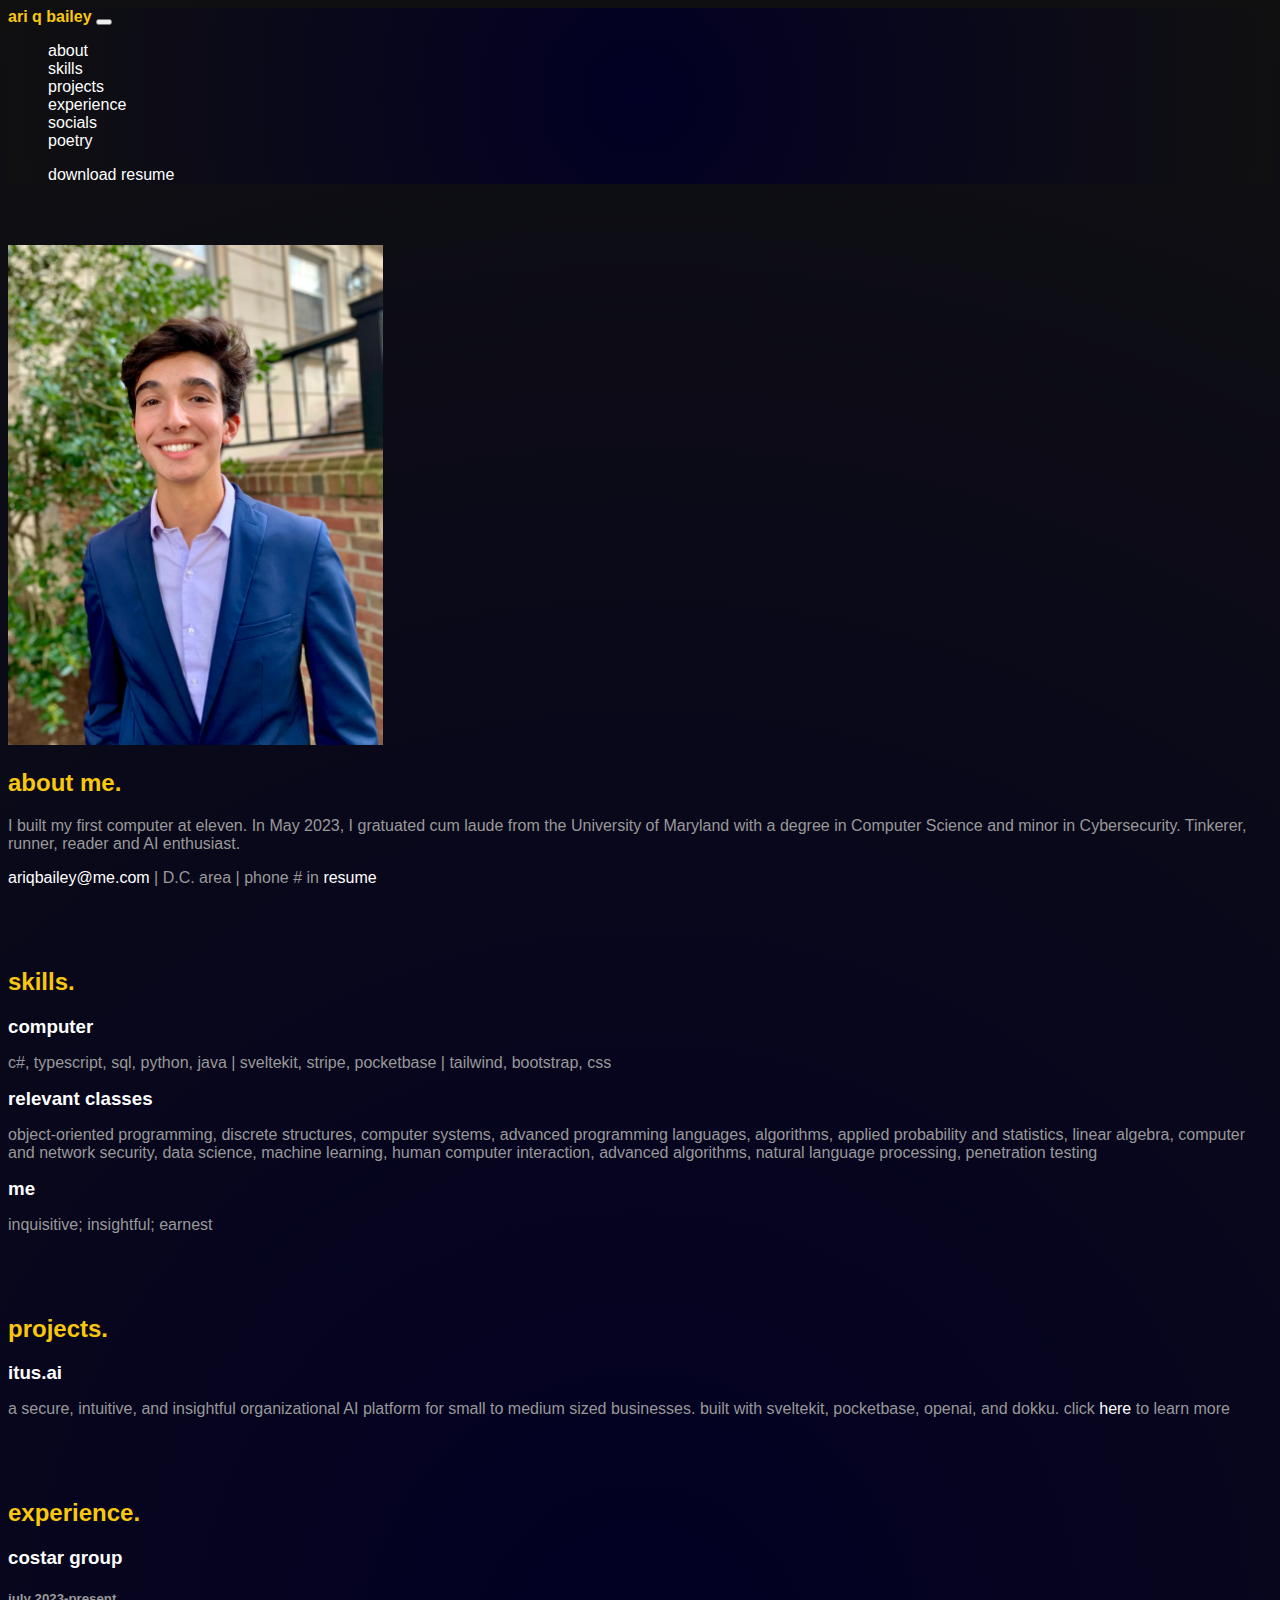
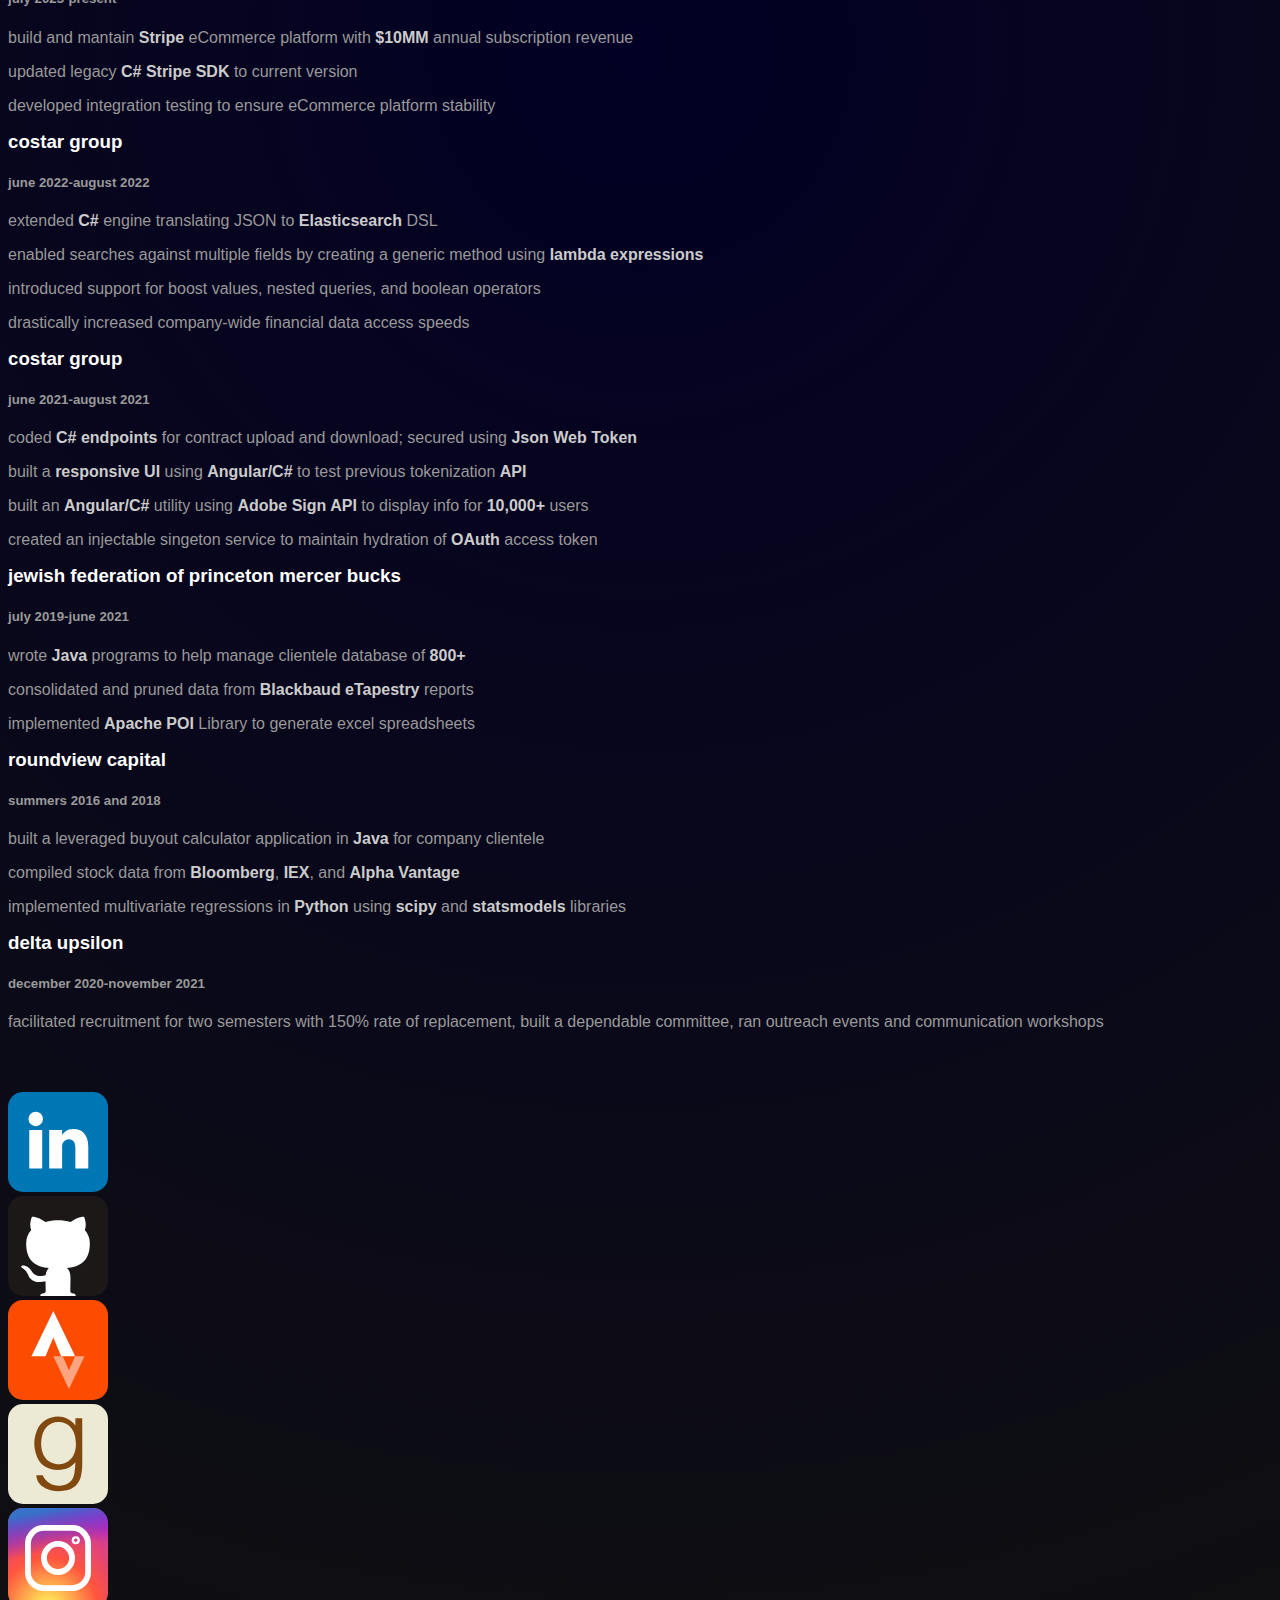
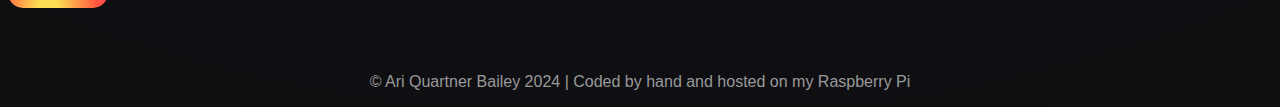
==== index.html @ be195acf "navbar improvements" ====
<!DOCTYPE html>
<html>
    <head>
        <!-- Required meta tags -->
        <meta charset="utf-8">
        <meta name="viewport" content="width=device-width, initial-scale=1">

        <!-- stylesheets -->
        <link href="https://cdn.jsdelivr.net/npm/bootstrap@5.0.2/dist/css/bootstrap.min.css" rel="stylesheet" integrity="sha384-EVSTQN3/azprG1Anm3QDgpJLIm9Nao0Yz1ztcQTwFspd3yD65VohhpuuCOmLASjC" crossorigin="anonymous">
        <!-- <link rel="stylesheet" href="https://fonts.googleapis.com/css?family=Roboto&display=swap"> -->
        <link rel="stylesheet" href="main.css">

        <!-- favicon -->
        <link rel="apple-touch-icon" sizes="180x180" href="assets/favicon/apple-touch-icon.png">
        <link rel="icon" type="image/png" sizes="32x32" href="assets/favicon/favicon-32x32.png">
        <link rel="icon" type="image/png" sizes="16x16" href="assets/favicon/favicon-16x16.png">
        <link rel="manifest" href="assets/favicon/site.webmanifest">
        <link rel="mask-icon" href="assets/favicon/safari-pinned-tab.svg" color="#5bbad5">
        <meta name="msapplication-TileColor" content="#da532c">
        <meta name="theme-color" content="#ffffff">

        <title>Ari Bailey</title>
    </head>
    <body>
        <div class="container-xxl">
            <nav class="navbar navbar-custom sticky-top navbar-expand-xl navbar-dark p-2 px-md-4">
                <a href="#" class="navbar-brand fs-4" style="font-weight: bold;">ari q bailey</a>
                <button
                    class="navbar-toggler"
                    type="button"
                    data-bs-toggle="collapse"
                    data-bs-target="#toggleMobileMenu"
                    aria-controls="toggleMobileMenu"
                    aria-expanded="false"
                    aria-label="Toggle navigation"
                >
                    <span class="navbar-toggler-icon"></span>
                </button>
                <div class="collapse navbar-collapse justify-content-between" id="toggleMobileMenu">
                    <ul></ul>
                    <ul class="navbar-nav text-center">
                        <li class="py-2"><a class="px-4 fs-5" href="#about" onclick="collapseNavbar()">about</a></li>
                        <li class="py-2"><a class="px-4 fs-5" href="#skills" onclick="collapseNavbar()">skills</a></li>
                        <li class="py-2"><a class="px-4 fs-5" href="#projects" onclick="collapseNavbar()">projects</a></li>
                        <li class="py-2"><a class="px-4 fs-5" href="#cv" onclick="collapseNavbar()">experience</a></li>
                        <li class="py-2"><a class="px-4 fs-5" href="#socials" onclick="collapseNavbar()">socials</a></li>
                        <li class="py-2"><a class="px-4 fs-5" href="/poetry/index.html" onclick="collapseNavbar()">poetry</a></li>
                    </ul>
                    <ul class="navbar-nav text-center download-resume py-2 py-xl-1">
                        <li class="py-2 fs-5 justify-content-md-center">
                            <a class="download-resume p-2 border border-3 text-center" href="assets/Ari Bailey Resume Feb 24 2024.pdf" download>
                                download resume
                            </a>
                        </li>
                    </ul>
                </div>
            </nav>
            <div class="container-fluid">
                
                <section id="about" class="row py-3">
                    <div class="col-md-4 text-center">
                        <div class="d-inline-flex p-md-3">
                            <img src="assets/portrait-sep-2019-2.jpg" class="img-fluid img-max border border-3">
                        </div>
                    </div>
                    <div class="col-md-8 pt-2 align-self-center">
                        <h2 class="">about me.</h2>
                        <p class="fs-5">I built my first computer at eleven. In May 2023, I gratuated cum laude from the University of Maryland with a degree in Computer Science and minor in Cybersecurity. Tinkerer, runner, reader and AI enthusiast.</p>
                        <p class="fs-5"><a href="mailto:ariqbailey@me.com" id="">ariqbailey@me.com</a> | D.C. area | phone # in <a href="assets/Ari Bailey Resume Feb 24 2024.pdf" download>resume</a></p>
                    </div>
                </section>
                <section id="skills" class="py-3">
                    <div class="row py-3 pb-0">
                        <div class="col-md-3"></div>
                        <div class="col-md-9">
                            <h2>skills.</h2>
                        </div>
                    </div>
                    <div class="row py-3 pt-1">
                        <div class="col-md-3 align-self-center">
                            <h3 class="text-start text-md-end">computer</h3>
                        </div>
                        <div class="col-md-9 align-self-center">
                            <p class="fs-5 m-0">
                                c#, typescript, sql, python, java | sveltekit, stripe, pocketbase | tailwind, bootstrap, css
                            </p>
                
                        </div>
                    </div>
                    <div class="row py-3"> 
                        <div class="col-md-3 align-self-center">
                            <h3 class="text-start text-md-end">relevant classes</h3>
                        </div>
                        <div class="col-md-9 align-self-center">
                            <p class="fs-5 m-0">object-oriented programming, discrete structures, computer systems, advanced programming languages, algorithms, applied probability and statistics, linear algebra, computer and network security, data science, machine learning, human computer interaction, advanced algorithms, natural language processing, penetration testing</p>
                        </div>
                    </div>
                    <div class="row py-3">
                        <div class="col-md-3 align-self-center">
                            <h3 class="text-start text-md-end">me</h3>
                        </div>
                        <div class="col-md-9 align-self-center">
                            <p class="fs-5 m-0">inquisitive; insightful; earnest</p>
                        </div>
                    </div>
                </section>
                <section id="projects" class="py-3">
                    <div class="row py-3 pb-0">
                        <div class="col-md-3"></div>
                        <div class="col-md-9">
                            <h2>projects.</h2>
                        </div>
                    </div>
                    <div class="row py-3 pt-1">
                        <div class="col-md-3 align-self-center">
                            <h3 class="text-start text-md-end"><a href="https://itus.ai" target="_blank">itus.ai</a></h3>
                        </div>
                        <div class="col-md-9 align-self-center">
                            <p class="fs-5 m-0">
                                a secure, intuitive, and insightful organizational AI platform for small to medium sized businesses. built with sveltekit, pocketbase, openai, and dokku. click <a href="https://itus.ai" target="_blank">here</a> to learn more
                            </p>
                        </div>
                    </div>
                </section>
                <section id="cv" class="py-3">
                    <div class="row py-3 pb-0">
                        <div class="col-md-3"></div>
                        <div class="col-md-9">
                            <h2>experience.</h2>
                        </div>
                    </div>
                    <div class="row py-3 pt-1">
                        <div class="col-md-3 align-self-center">
                            <h3 class="text-start text-md-end">costar group</h3>
                            <h5 class="text-start text-md-end">july 2023-present</h5>
                        </div>
                        <div class="col-md-9 align-self-center">
                            <p class="fs-5 m-0 py-1">build and mantain <b>Stripe</b> eCommerce platform with <b>$10MM</b> annual subscription revenue</p>
                            <p class="fs-5 m-0 py-1">updated legacy <b>C# Stripe SDK</b> to current version</p>
                            <p class="fs-5 m-0 py-1">developed integration testing to ensure eCommerce platform stability</p>
                        </div>
                    </div>
                    <div class="row py-3 pt-1">
                        <div class="col-md-3 align-self-center">
                            <h3 class="text-start text-md-end">costar group</h3>
                            <h5 class="text-start text-md-end">june 2022-august 2022</h5>
                        </div>
                        <div class="col-md-9 align-self-center">
                            <p class="fs-5 m-0 py-1">extended <b>C#</b> engine translating JSON to <b>Elasticsearch</b> DSL</p>
                            <p class="fs-5 m-0 py-1">enabled searches against multiple fields by creating a generic method using <b>lambda expressions</b></p>
                            <p class="fs-5 m-0 py-1">introduced support for boost values, nested queries, and boolean operators</p>
                            <p class="fs-5 m-0 py-1">drastically increased company-wide financial data access speeds</p>
                        </div>
                    </div>
                    <div class="row py-3 pt-1">
                        <div class="col-md-3 align-self-center">
                            <h3 class="text-start text-md-end">costar group</h3>
                            <h5 class="text-start text-md-end">june 2021-august 2021</h5>
                        </div>
                        <div class="col-md-9 align-self-center">
                            <p class="fs-5 m-0 py-1">coded <b>C# endpoints</b> for contract upload and download; secured using <b>Json Web Token</b></p>
                            <p class="fs-5 m-0 py-1">built a <b>responsive UI</b> using <b>Angular/C#</b> to test previous tokenization <b>API</b></p>
                            <p class="fs-5 m-0 py-1">built an <b>Angular/C#</b> utility using <b>Adobe Sign API</b> to display info for <b>10,000+</b> users</p>
                            <p class="fs-5 m-0 py-1">created an injectable singeton service to maintain hydration of <b>OAuth</b> access token</p>
                        </div>
                    </div>
                    <div class="row py-3">
                        <div class="col-md-3 align-self-center">
                            <h3 class="text-start text-md-end">jewish federation of princeton mercer bucks</h3>
                            <h5 class="text-start text-md-end">july 2019-june 2021</h5>
                        </div>
                        <div class="col-md-9 align-self-center">
                            <p class="fs-5 m-0 py-1">wrote <b>Java</b> programs to help manage clientele database of <b>800+</b></p>
                            <p class="fs-5 m-0 py-1">consolidated and pruned data from <b>Blackbaud eTapestry</b> reports</p>
                            <p class="fs-5 m-0 py-1">implemented <b>Apache POI</b> Library to generate excel spreadsheets</p>
                        </div>
                    </div>
                    <div class="row py-3">
                        <div class="col-md-3 align-self-center">
                            <h3 class="text-start text-md-end">roundview capital</h3>
                            <h5 class="text-start text-md-end">summers 2016 and 2018</h5>
                        </div>
                        <div class="col-md-9 align-self-center">
                            <p class="fs-5 m-0 py-1">built a leveraged buyout calculator application in <b>Java</b> for company clientele</p>
                            <p class="fs-5 m-0 py-1">compiled stock data from <b>Bloomberg</b>, <b>IEX</b>, and <b>Alpha Vantage</b></p>
                            <p class="fs-5 m-0 py-1">implemented multivariate regressions in <b>Python</b> using <b>scipy</b> and <b>statsmodels</b> libraries</p>
                        </div>
                    </div>
                    <div class="row py-3">
                        <div class="col-md-3 align-self-center">
                            <h3 class="text-start text-md-end">delta upsilon</h3>
                            <h5 class="text-start text-md-end">december 2020-november 2021</h5>
                        </div>
                        <div class="col-md-9 align-self-center">
                            <p class="fs-5 m-0 py-1">facilitated recruitment for two semesters with 150% rate of replacement, built a dependable
                                committee, ran outreach events and communication workshops</p>
                        </div>
                    </div>
                </section>
                <section id="socials" class="container-md">
                    <div class="row text-center">
                        <div class="col">
                            <a href="https://linkedin.com/in/ariqbailey" target="_blank" id="">
                                <img src="assets/icons/svg/linkedin.svg" alt="">
                            </a>
                        </div>
                        <div class="col">
                            <a href="https://github.com/ariqbailey" target="_blank" id="">
                                <img src="assets/icons/svg/github.svg" alt="">
                            </a>
                        </div>
                        <div class="col">
                            <a href="https://www.strava.com/athletes/42595636" target="_blank" id="">
                                <img src="assets/icons/svg/strava.svg" alt="">
                            </a>
                        </div>
                        <div class="col">
                            <a href="https://www.goodreads.com/user/show/131060650-ari-bailey" target="_blank" id="">
                                <img src="assets/icons/svg/goodreads.svg" alt="">
                            </a>
                        </div>
                        <div class="col">
                            <a href="https://www.instagram.com/ariqbailey_/" target="_blank" id="">
                                <img src="assets/icons/svg/instagram.svg" alt="">
                            </a>
                        </div>
                    </div>
                </section>
                
                <section>
                </section>
    
                <footer class="py-4">
                    <div class="row text-center">
                        <p class="fs-5 text-white">&#169; Ari Quartner Bailey 2024 | Coded by hand and hosted on my Raspberry Pi</p>
                    </div>
                </footer>
            </div>
    
            <!-- bootstrap js -->
            <script src="https://cdn.jsdelivr.net/npm/bootstrap@5.0.2/dist/js/bootstrap.bundle.min.js" integrity="sha384-MrcW6ZMFYlzcLA8Nl+NtUVF0sA7MsXsP1UyJoMp4YLEuNSfAP+JcXn/tWtIaxVXM" crossorigin="anonymous"></script>
            <script>
                const collapseNavbar = () => {
                    document.getElementById("toggleMobileMenu").className = 'navbar-collapse justify-content-between collapse hide';
                }
            </script>
        </div>
    </body>
</html>
---- main.css ----
/* Colors + Fonts */

:root {
    --main-text-color: #999999;
    --main-text-bold: #CCCCCC;
    --main-text-accent: #F9C80E;
}


/* Document rules */
body {
    font-family: 'roboto', sans-serif !important;
    /* font-size: 120%;   */
}

.h1, .h2, .h3, .h4, .h5, .h6 {
    font-family: 'roboto' !important;
}
body {
    /* margin: 0; */
    background: rgb(2,0,36);
    background: radial-gradient(circle, rgba(2,0,36,1) 0%, rgba(16,16,17,1) 100%);

    color: var(--main-text-color);
    /* font-size: 120%; */
    /* font-family: 'roboto', sans-serif; */
}

html {
    scroll-behavior: smooth;
}

h1, h2 {
    color: var(--main-text-accent) !important;
    /* font-size: 120%; */
}

h3, h4 {
    color: white;
    margin: 0;
    padding: 0;
}

p, li {
    /* font-size: 120%; */
    /* font-family: 'roboto', sans-serif !important; */
    /* font-family: sans-serif !important; */
}

b {
    color: var(--main-text-bold); 
}

a {
    text-decoration: none;
    color: white;
}

a:hover {
    color: var(--main-text-accent) !important;
}

ul {
    list-style-type: none;
}

/* offset anchor scroll location */
section:before {
    height: 45px;
    content: "";
    display:block;
}

/* Nav */

nav {
    background: rgb(2,0,36);
    background: radial-gradient(circle, rgba(2,0,36,1) 0%, rgba(16,16,17,1) 100%);
}

.navbar-custom .navbar-brand {
    color: var(--main-text-accent);
}

.navbar-custom .navbar-nav a {
    color: white !important;
}

.navbar-custom .navbar-nav a:hover {
    color: var(--main-text-accent) !important;
}

.download-resume {
    flex-shrink: 0;
}


/* Everything else */

/* .grid-container {
    display: grid;
    grid-template-columns: 1fr;
    justify-content: center;
    align-content: start;
    grid-gap: 20px;
}

.grid-item {
    padding: 2% 2%;

} */

/* About */

.img-max {
    max-height: 500px;
    max-width: 100%;
}

/* .item-1 {
    display: grid;
    justify-items: center;
    align-items: center;
    justify-content: space-evenly;
    grid-gap: 20px;
}

.photo {
    background-size: contain;
    grid-column: 1 / 4;
}

.bio {
    grid-column: 4 / 12;
}

.internal-item img{
    max-height: 400px;
    max-width: 100%;
    border: 3px solid white;
}

.bio h5 {
    margin: 0;
    padding: 0;
} */

/* Skills + CV */

/* .bio, .body-text {
    width: 90%;
}

.internal-text {
    display: grid;
    align-items: center;
    grid-template-columns: 3fr 9fr;
    grid-gap: 0 20px;
}

.title-text {
    display: flexbox;
    text-align: right;
}

.body-text {
    display: flexbox;
    text-align: left;
}

.title-text h5 {
    margin: 0;
    padding: 0;
}

b {
    color: var(--main-text-bold); 
}

.body-text ul {
    display: inline-block;
}

.body-text li {
    color: var(--main-text-color);
} */

/* remove bullet point whitespaces */
/* .body-text ul, li {
    padding: 0;
} */

/* Socials */

/* .icons {
    display: grid;
    grid-template-columns: repeat(5, 1fr);
    grid-auto-rows: minmax(100px, auto);
    grid-gap: 20px;
    margin: 0 15%;
} */

/* .icon {
    justify-content: center;
    align-items: right;
} */

#socials img {
    max-width: 100px;
    /* display: block; */
    /* margin: auto; */
}

/* Footer */

footer {
    text-align: center;
}
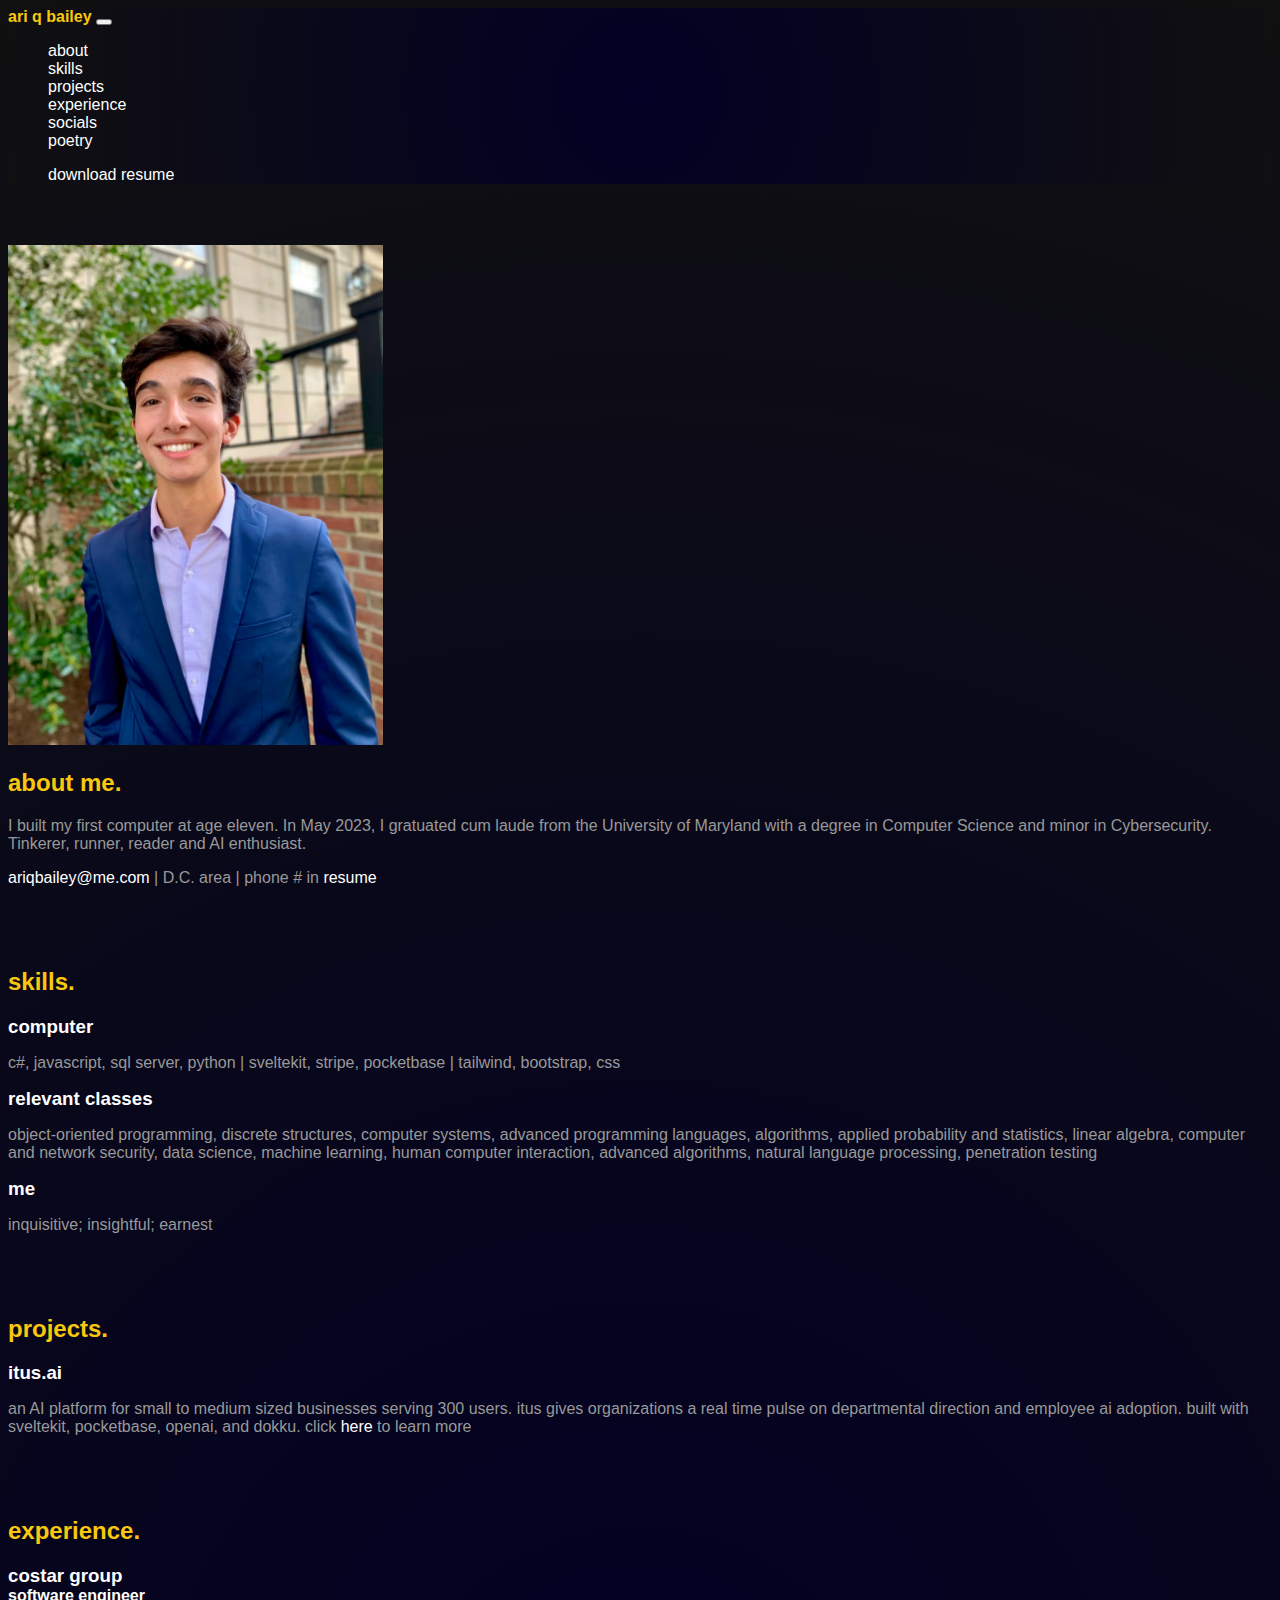
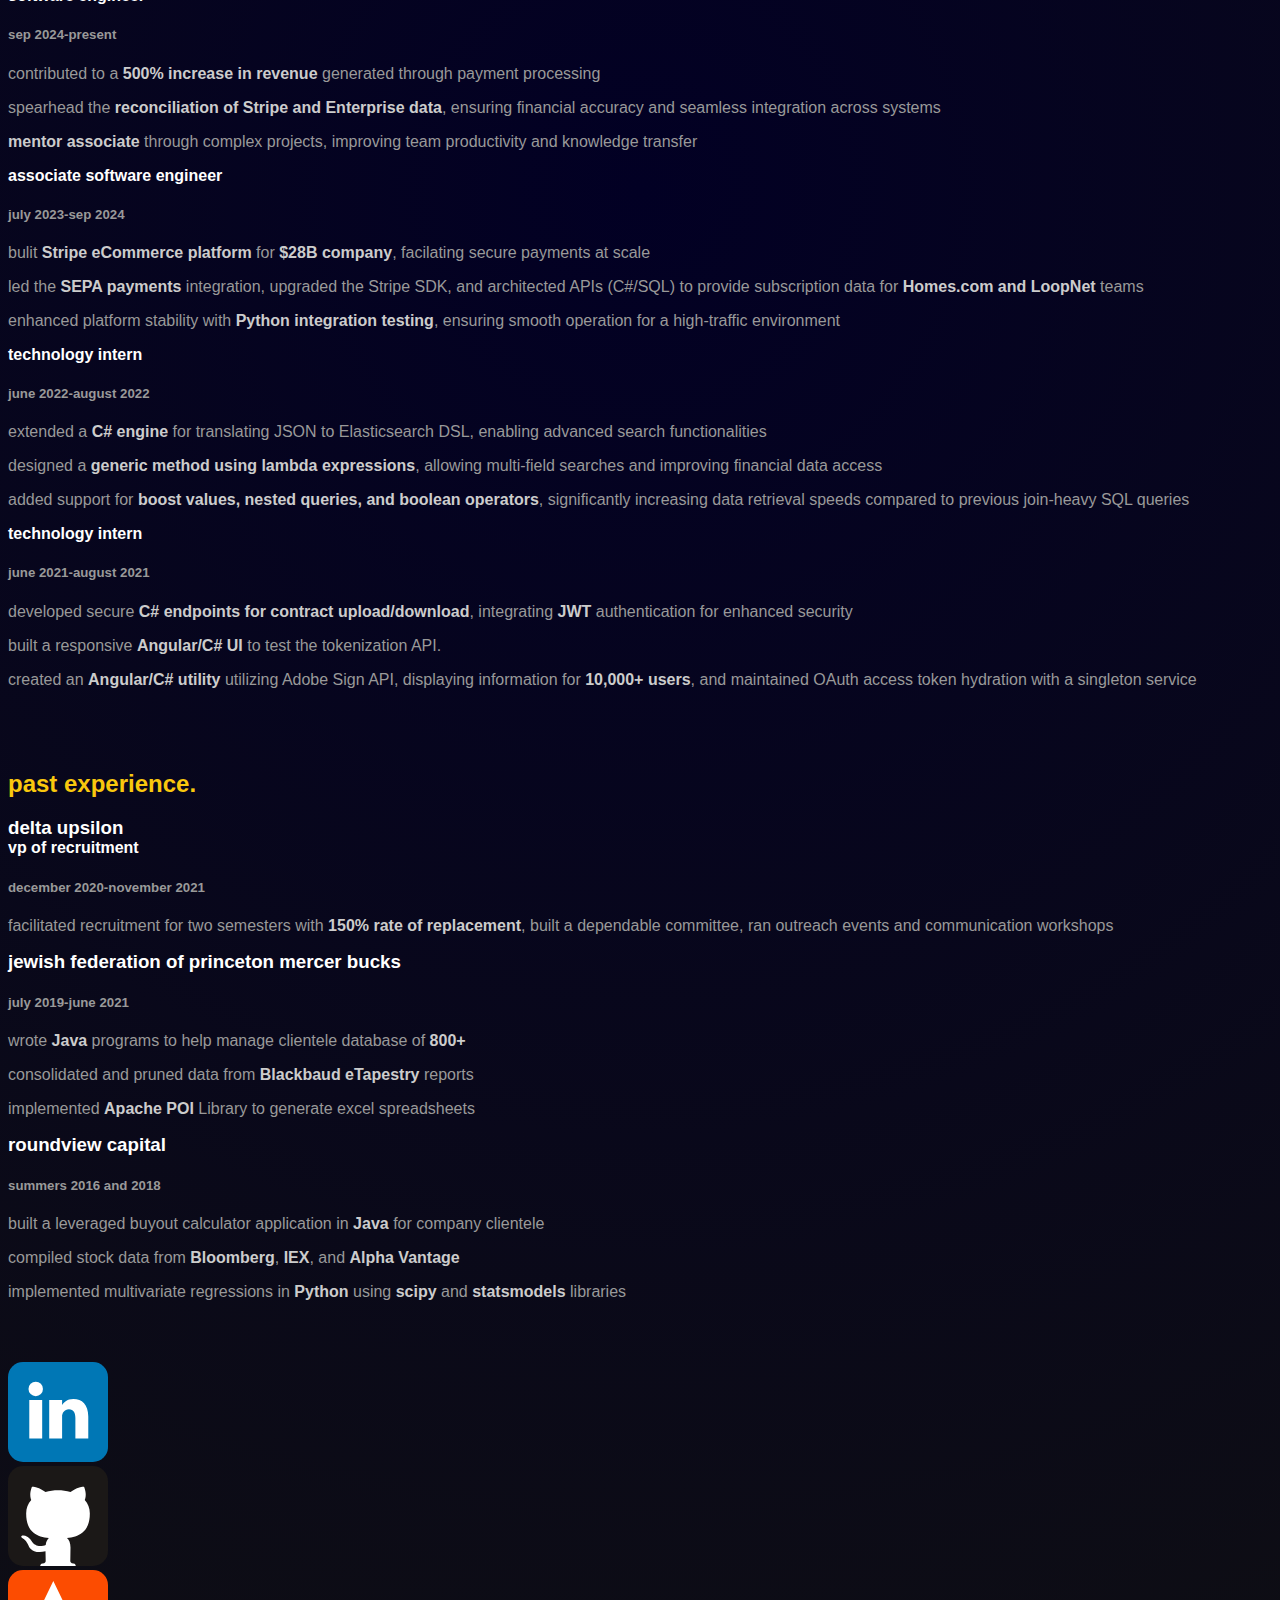
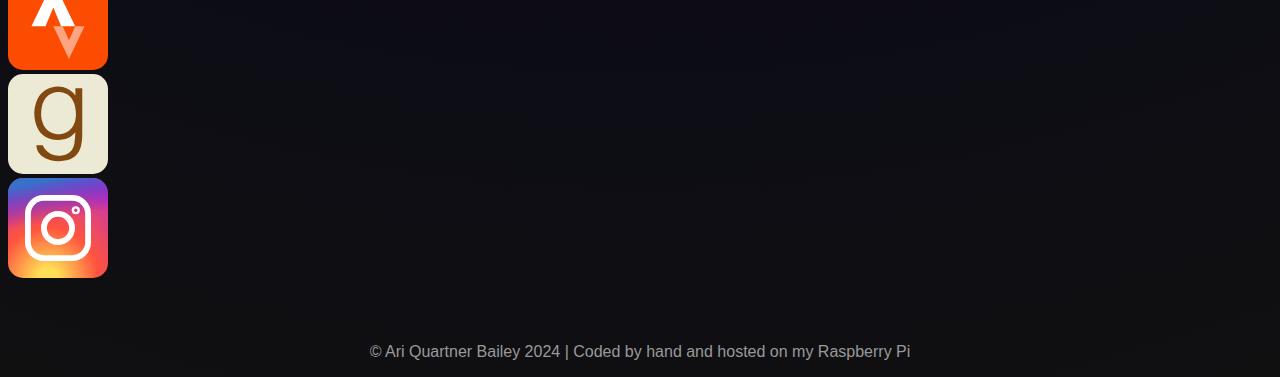
==== commit 2c95b129: "update oct 2024" ====
--- a/index.html
+++ b/index.html
@@ -65,8 +65,8 @@
                     </div>
                     <div class="col-md-8 pt-2 align-self-center">
                         <h2 class="">about me.</h2>
-                        <p class="fs-5">I built my first computer at eleven. In May 2023, I gratuated cum laude from the University of Maryland with a degree in Computer Science and minor in Cybersecurity. Tinkerer, runner, reader and AI enthusiast.</p>
-                        <p class="fs-5"><a href="mailto:ariqbailey@me.com" id="">ariqbailey@me.com</a> | D.C. area | phone # in <a href="assets/Ari Bailey Resume Feb 24 2024.pdf" download>resume</a></p>
+                        <p class="fs-5">I built my first computer at age eleven. In May 2023, I gratuated cum laude from the University of Maryland with a degree in Computer Science and minor in Cybersecurity. Tinkerer, runner, reader and AI enthusiast.</p>
+                        <p class="fs-5"><a href="mailto:ariqbailey@me.com" id="">ariqbailey@me.com</a> | D.C. area | phone # in <a class="fs-4" href="assets/Ari Bailey Resume Feb 24 2024.pdf" target="_blank">resume</a></p>
                     </div>
                 </section>
                 <section id="skills" class="py-3">
@@ -82,9 +82,8 @@
                         </div>
                         <div class="col-md-9 align-self-center">
                             <p class="fs-5 m-0">
-                                c#, typescript, sql, python, java | sveltekit, stripe, pocketbase | tailwind, bootstrap, css
+                                c#, javascript, sql server, python | sveltekit, stripe, pocketbase | tailwind, bootstrap, css
                             </p>
-                
                         </div>
                     </div>
                     <div class="row py-3"> 
@@ -117,7 +116,7 @@
                         </div>
                         <div class="col-md-9 align-self-center">
                             <p class="fs-5 m-0">
-                                a secure, intuitive, and insightful organizational AI platform for small to medium sized businesses. built with sveltekit, pocketbase, openai, and dokku. click <a href="https://itus.ai" target="_blank">here</a> to learn more
+                                an AI platform for small to medium sized businesses serving 300 users. itus gives organizations a real time pulse on departmental direction and employee ai adoption. built with sveltekit, pocketbase, openai, and dokku. click <a href="https://itus.ai" target="_blank">here</a> to learn more
                             </p>
                         </div>
                     </div>
@@ -129,39 +128,83 @@
                             <h2>experience.</h2>
                         </div>
                     </div>
-                    <div class="row py-3 pt-1">
-                        <div class="col-md-3 align-self-center">
-                            <h3 class="text-start text-md-end">costar group</h3>
-                            <h5 class="text-start text-md-end">july 2023-present</h5>
-                        </div>
-                        <div class="col-md-9 align-self-center">
-                            <p class="fs-5 m-0 py-1">build and mantain <b>Stripe</b> eCommerce platform with <b>$10MM</b> annual subscription revenue</p>
-                            <p class="fs-5 m-0 py-1">updated legacy <b>C# Stripe SDK</b> to current version</p>
-                            <p class="fs-5 m-0 py-1">developed integration testing to ensure eCommerce platform stability</p>
-                        </div>
-                    </div>
-                    <div class="row py-3 pt-1">
-                        <div class="col-md-3 align-self-center">
-                            <h3 class="text-start text-md-end">costar group</h3>
+                    <div class="row py-3">
+                        <div class="col-md-3"></div>
+                        <div class="col-md-9">
+                            <h3>costar group</h3>
+                        </div>
+                    </div>
+                    <div class="row py-3 pt-1">
+                        <div class="col-md-3 align-self-center">
+                            <!-- <h3 class="text-start text-md-end">costar group</h3> -->
+                            <h4 class="text-start text-md-end">software engineer</h4>
+                            <h5 class="text-start text-md-end">sep 2024-present</h5>
+                        </div>
+                        <div class="col-md-9 align-self-center">
+                            <p class="fs-5 m-0 py-1">contributed to a <b>500% increase in revenue</b> generated through payment processing</p>
+                            <p class="fs-5 m-0 py-1">spearhead the <b>reconciliation of Stripe and Enterprise data</b>, ensuring financial accuracy and seamless integration across systems</p>
+                            <p class="fs-5 m-0 py-1"><b>mentor associate</b> through complex projects, improving team productivity and knowledge transfer</p>
+                        </div>
+                    </div>
+                    <div class="row py-3 pt-1">
+                        <div class="col-md-3 align-self-center">
+                            <!-- <h3 class="text-start text-md-end">costar group</h3> -->
+                            <h4 class="text-start text-md-end">associate software engineer</h4>
+                            <h5 class="text-start text-md-end">july 2023-sep 2024</h5>
+                        </div>
+                        <div class="col-md-9 align-self-center">
+                            <p class="fs-5 m-0 py-1">bulit <b>Stripe eCommerce platform</b> for <b>$28B company</b>, facilating secure payments at scale</p>
+                            <p class="fs-5 m-0 py-1">led the <b>SEPA payments</b> integration, upgraded the Stripe SDK, and architected APIs (C#/SQL) to provide subscription data for <b>Homes.com and LoopNet</b> teams</p>
+                            <p class="fs-5 m-0 py-1">enhanced platform stability with <b>Python integration testing</b>, ensuring smooth operation for a high-traffic environment</p>
+                        </div>
+                    </div>
+                    <div class="row py-3 pt-1">
+                        <div class="col-md-3 align-self-center">
+                            <!-- <h3 class="text-start text-md-end">costar group</h3> -->
+                            <h4 class="text-start text-md-end">technology intern</h4>
                             <h5 class="text-start text-md-end">june 2022-august 2022</h5>
                         </div>
                         <div class="col-md-9 align-self-center">
-                            <p class="fs-5 m-0 py-1">extended <b>C#</b> engine translating JSON to <b>Elasticsearch</b> DSL</p>
-                            <p class="fs-5 m-0 py-1">enabled searches against multiple fields by creating a generic method using <b>lambda expressions</b></p>
-                            <p class="fs-5 m-0 py-1">introduced support for boost values, nested queries, and boolean operators</p>
-                            <p class="fs-5 m-0 py-1">drastically increased company-wide financial data access speeds</p>
-                        </div>
-                    </div>
-                    <div class="row py-3 pt-1">
-                        <div class="col-md-3 align-self-center">
-                            <h3 class="text-start text-md-end">costar group</h3>
+                            <p class="fs-5 m-0 py-1">extended a <b>C# engine</b> for translating JSON to Elasticsearch DSL, enabling advanced search functionalities</p>
+                            <p class="fs-5 m-0 py-1">designed a <b>generic method using lambda expressions</b>, allowing multi-field searches and improving financial data access</p>
+                            <p class="fs-5 m-0 py-1">added support for <b>boost values, nested queries, and boolean operators</b>, significantly increasing data retrieval speeds compared to previous join-heavy SQL queries</p>
+                        </div>
+                    </div>
+                    <div class="row py-3 pt-1">
+                        <div class="col-md-3 align-self-center">
+                            <!-- <h3 class="text-start text-md-end">costar group</h3> -->
+                            <h4 class="text-start text-md-end">technology intern</h4>
                             <h5 class="text-start text-md-end">june 2021-august 2021</h5>
                         </div>
                         <div class="col-md-9 align-self-center">
-                            <p class="fs-5 m-0 py-1">coded <b>C# endpoints</b> for contract upload and download; secured using <b>Json Web Token</b></p>
-                            <p class="fs-5 m-0 py-1">built a <b>responsive UI</b> using <b>Angular/C#</b> to test previous tokenization <b>API</b></p>
-                            <p class="fs-5 m-0 py-1">built an <b>Angular/C#</b> utility using <b>Adobe Sign API</b> to display info for <b>10,000+</b> users</p>
-                            <p class="fs-5 m-0 py-1">created an injectable singeton service to maintain hydration of <b>OAuth</b> access token</p>
+                            <p class="fs-5 m-0 py-1">developed secure <b>C# endpoints for contract upload/download</b>, integrating <b>JWT</b> authentication for enhanced security</p>
+                            <p class="fs-5 m-0 py-1">built a responsive <b>Angular/C# UI</b> to test the tokenization API.</p>
+                            <p class="fs-5 m-0 py-1">created an <b>Angular/C# utility</b> utilizing Adobe Sign API, displaying information for <b>10,000+ users</b>, and maintained OAuth access token hydration with a singleton service</p>
+                        </div>
+                    </div>
+                    <!-- <div class="row py-3">
+                        <div class="col-md-3"></div>
+                        <div class="col-md-9">
+                            <h3>elsewhere</h3>
+                        </div>
+                    </div> -->
+                </section>
+                <section id="past" class="py-3">
+                    <div class="row py-3 pb-0">
+                        <div class="col-md-3"></div>
+                        <div class="col-md-9">
+                            <h2>past experience.</h2>
+                        </div>
+                    </div>
+                    <div class="row py-3">
+                        <div class="col-md-3 align-self-center">
+                            <h3 class="text-start text-md-end">delta upsilon</h3>
+                            <h4 class="text-start text-md-end">vp of recruitment</h4>
+                            <h5 class="text-start text-md-end">december 2020-november 2021</h5>
+                        </div>
+                        <div class="col-md-9 align-self-center">
+                            <p class="fs-5 m-0 py-1">facilitated recruitment for two semesters with <b>150% rate of replacement</b>, built a dependable
+                                committee, ran outreach events and communication workshops</p>
                         </div>
                     </div>
                     <div class="row py-3">
@@ -184,16 +227,6 @@
                             <p class="fs-5 m-0 py-1">built a leveraged buyout calculator application in <b>Java</b> for company clientele</p>
                             <p class="fs-5 m-0 py-1">compiled stock data from <b>Bloomberg</b>, <b>IEX</b>, and <b>Alpha Vantage</b></p>
                             <p class="fs-5 m-0 py-1">implemented multivariate regressions in <b>Python</b> using <b>scipy</b> and <b>statsmodels</b> libraries</p>
-                        </div>
-                    </div>
-                    <div class="row py-3">
-                        <div class="col-md-3 align-self-center">
-                            <h3 class="text-start text-md-end">delta upsilon</h3>
-                            <h5 class="text-start text-md-end">december 2020-november 2021</h5>
-                        </div>
-                        <div class="col-md-9 align-self-center">
-                            <p class="fs-5 m-0 py-1">facilitated recruitment for two semesters with 150% rate of replacement, built a dependable
-                                committee, ran outreach events and communication workshops</p>
                         </div>
                     </div>
                 </section>
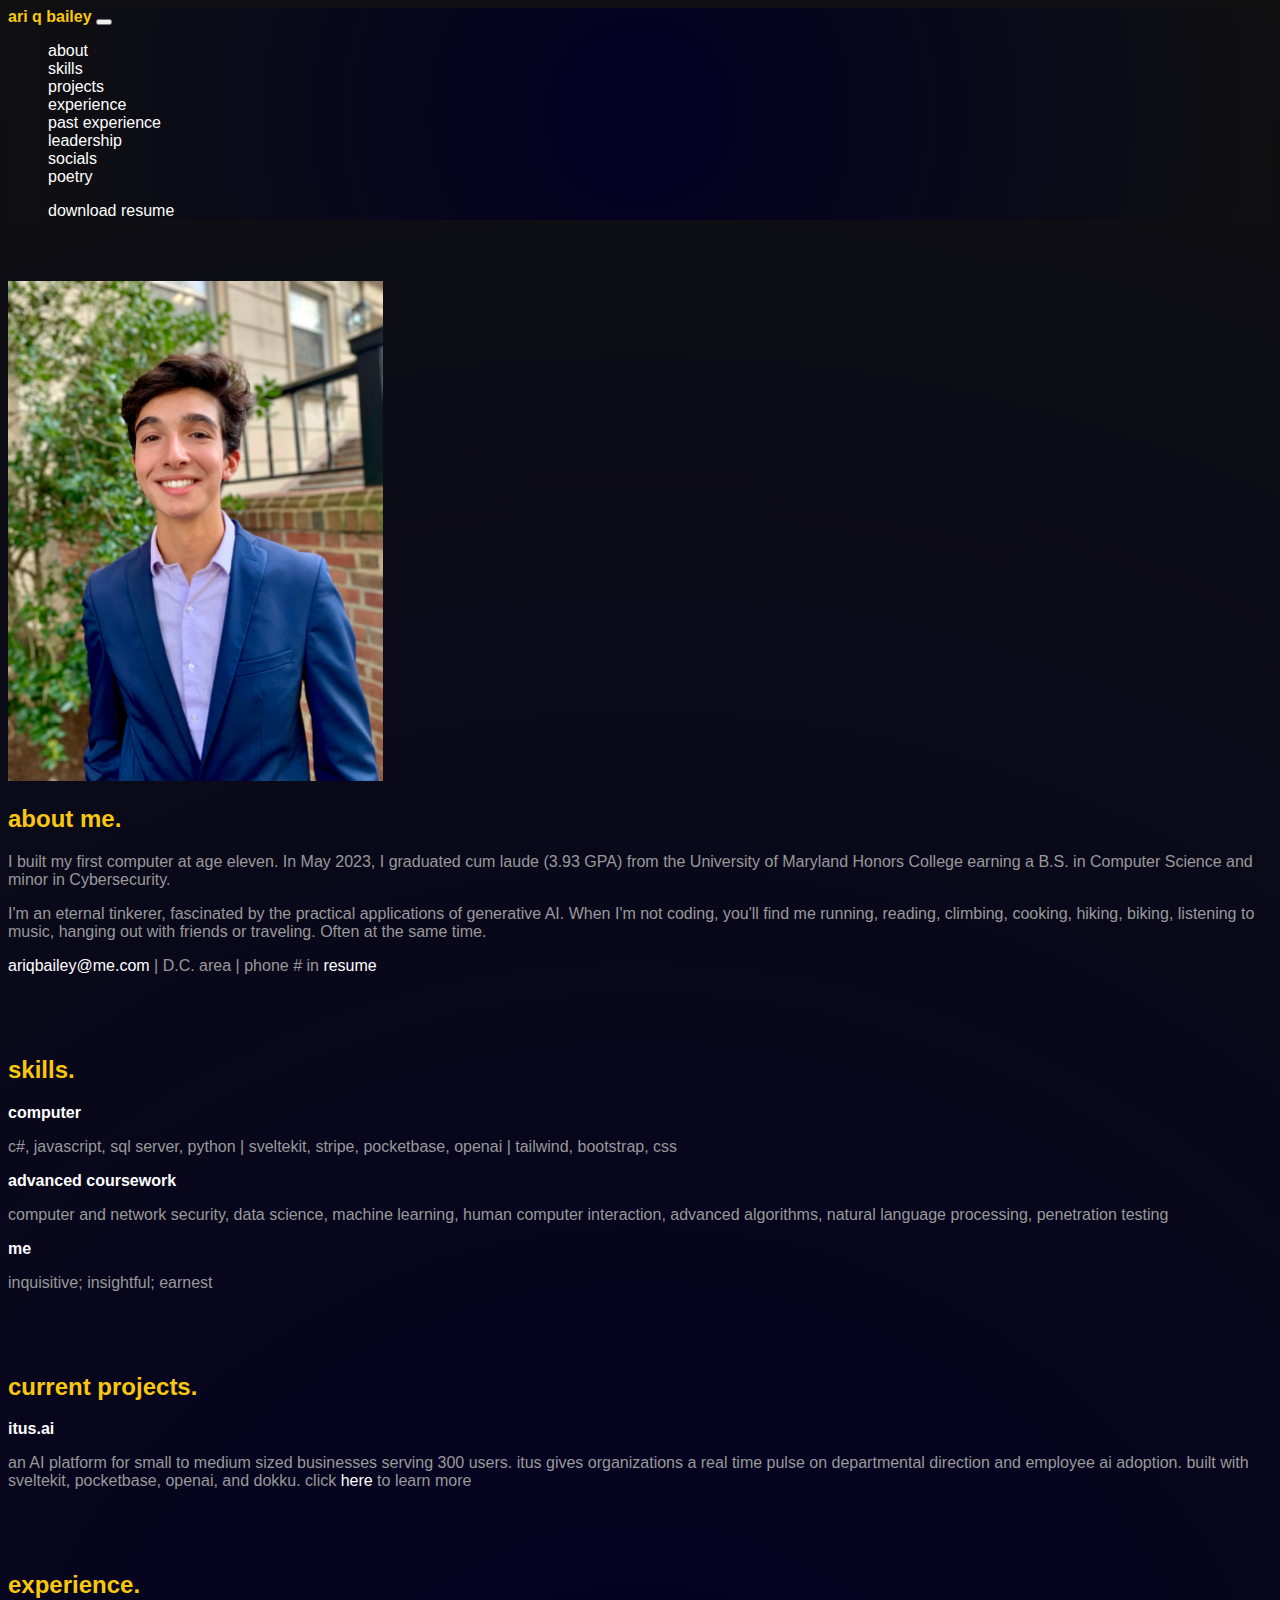
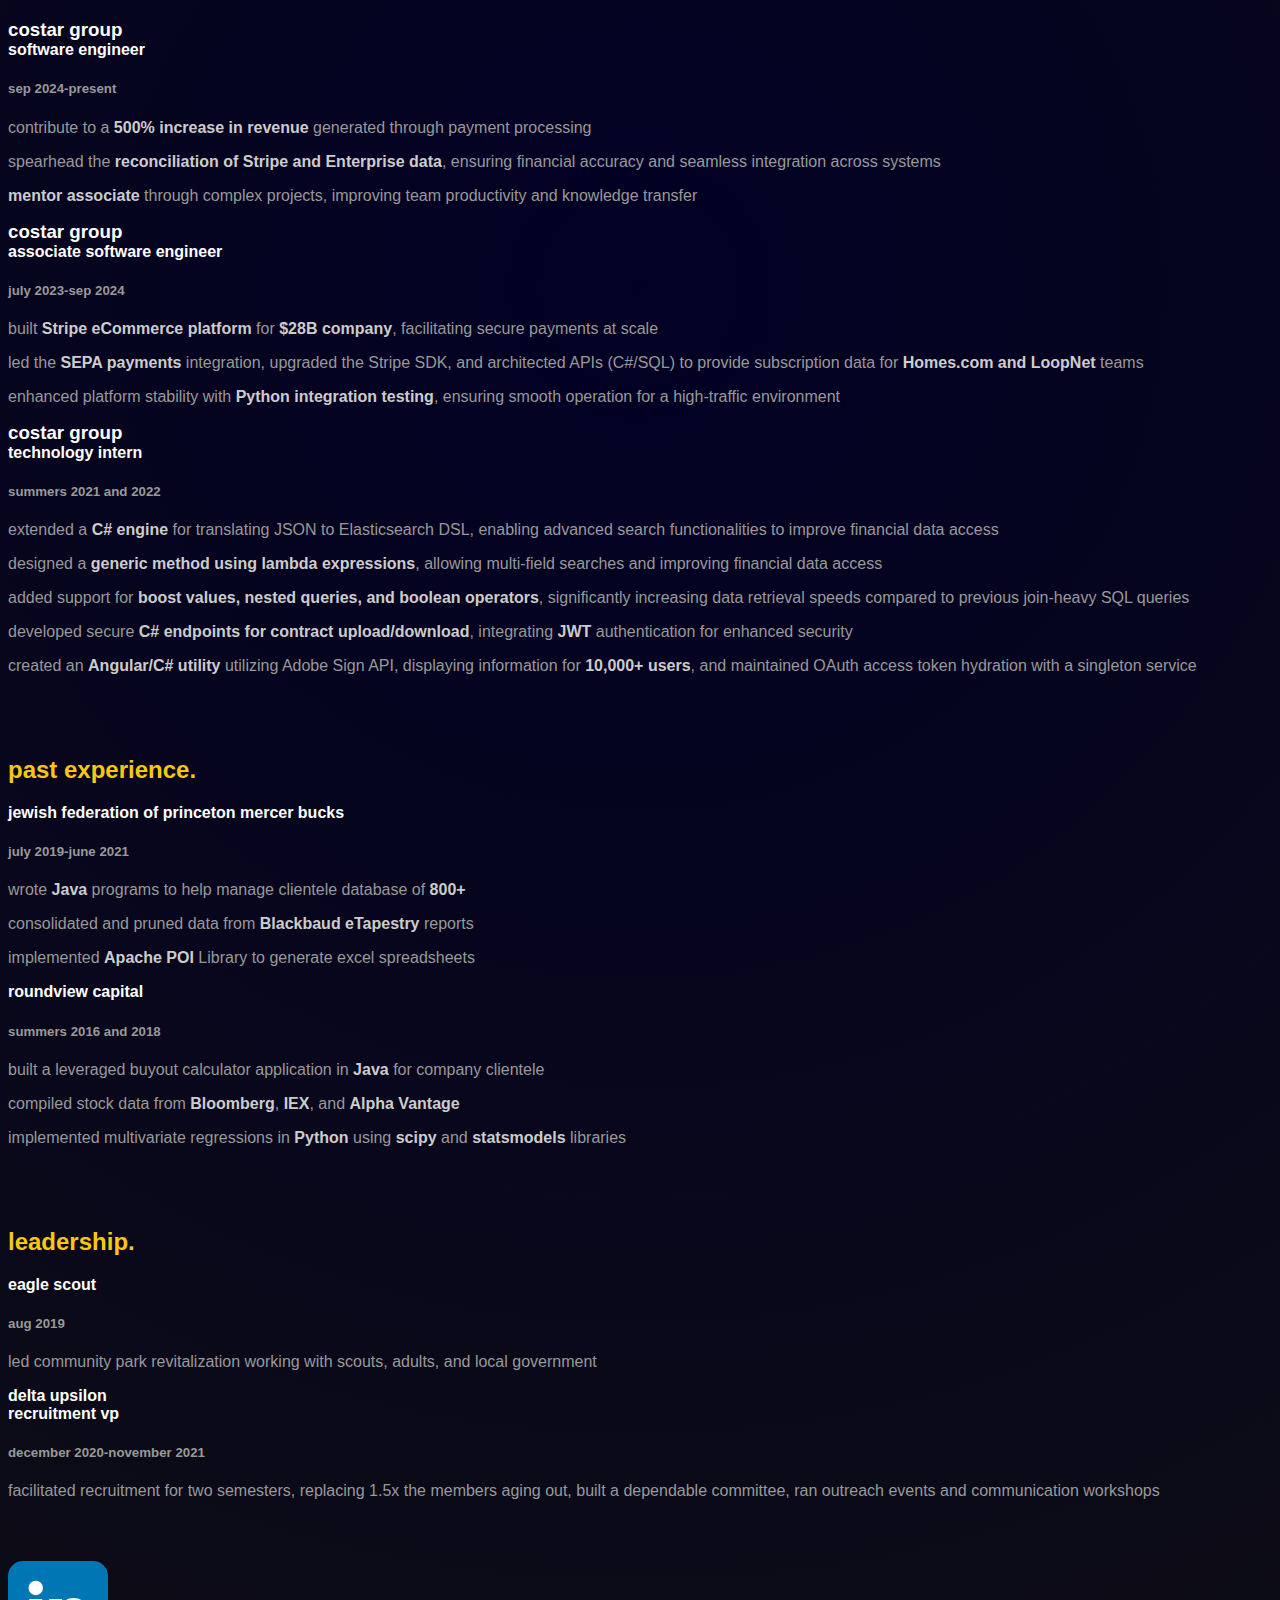
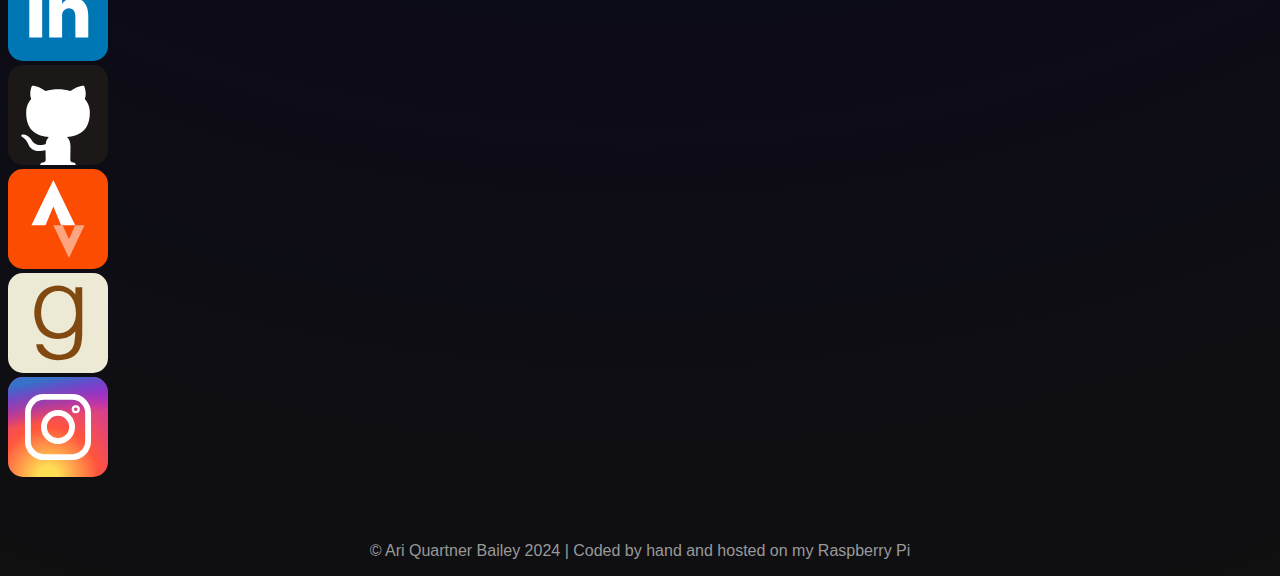
==== commit fc1531fe: "update oct 2024 contd" ====
--- a/index.html
+++ b/index.html
@@ -43,6 +43,8 @@
                         <li class="py-2"><a class="px-4 fs-5" href="#skills" onclick="collapseNavbar()">skills</a></li>
                         <li class="py-2"><a class="px-4 fs-5" href="#projects" onclick="collapseNavbar()">projects</a></li>
                         <li class="py-2"><a class="px-4 fs-5" href="#cv" onclick="collapseNavbar()">experience</a></li>
+                        <li class="py-2"><a class="px-4 fs-5" href="#past" onclick="collapseNavbar()">past experience</a></li>
+                        <li class="py-2"><a class="px-4 fs-5" href="#leadership" onclick="collapseNavbar()">leadership</a></li>
                         <li class="py-2"><a class="px-4 fs-5" href="#socials" onclick="collapseNavbar()">socials</a></li>
                         <li class="py-2"><a class="px-4 fs-5" href="/poetry/index.html" onclick="collapseNavbar()">poetry</a></li>
                     </ul>
@@ -65,7 +67,8 @@
                     </div>
                     <div class="col-md-8 pt-2 align-self-center">
                         <h2 class="">about me.</h2>
-                        <p class="fs-5">I built my first computer at age eleven. In May 2023, I gratuated cum laude from the University of Maryland with a degree in Computer Science and minor in Cybersecurity. Tinkerer, runner, reader and AI enthusiast.</p>
+                        <p class="fs-5">I built my first computer at age eleven. In May 2023, I graduated cum laude (3.93 GPA) from the University of Maryland Honors College earning a B.S. in Computer Science and minor in Cybersecurity. </p>
+                        <p class="fs-5">I'm an eternal tinkerer, fascinated by the practical applications of generative AI. When I'm not coding, you'll find me running, reading, climbing, cooking, hiking, biking, listening to music, hanging out with friends or traveling. Often at the same time.</p>
                         <p class="fs-5"><a href="mailto:ariqbailey@me.com" id="">ariqbailey@me.com</a> | D.C. area | phone # in <a class="fs-4" href="assets/Ari Bailey Resume Feb 24 2024.pdf" target="_blank">resume</a></p>
                     </div>
                 </section>
@@ -78,25 +81,25 @@
                     </div>
                     <div class="row py-3 pt-1">
                         <div class="col-md-3 align-self-center">
-                            <h3 class="text-start text-md-end">computer</h3>
+                            <h4 class="text-start text-md-end">computer</h4>
                         </div>
                         <div class="col-md-9 align-self-center">
                             <p class="fs-5 m-0">
-                                c#, javascript, sql server, python | sveltekit, stripe, pocketbase | tailwind, bootstrap, css
+                                c#, javascript, sql server, python | sveltekit, stripe, pocketbase, openai | tailwind, bootstrap, css
                             </p>
                         </div>
                     </div>
                     <div class="row py-3"> 
                         <div class="col-md-3 align-self-center">
-                            <h3 class="text-start text-md-end">relevant classes</h3>
-                        </div>
-                        <div class="col-md-9 align-self-center">
-                            <p class="fs-5 m-0">object-oriented programming, discrete structures, computer systems, advanced programming languages, algorithms, applied probability and statistics, linear algebra, computer and network security, data science, machine learning, human computer interaction, advanced algorithms, natural language processing, penetration testing</p>
+                            <h4 class="text-start text-md-end">advanced coursework</h4>
+                        </div>
+                        <div class="col-md-9 align-self-center">
+                            <p class="fs-5 m-0">computer and network security, data science, machine learning, human computer interaction, advanced algorithms, natural language processing, penetration testing</p>
                         </div>
                     </div>
                     <div class="row py-3">
                         <div class="col-md-3 align-self-center">
-                            <h3 class="text-start text-md-end">me</h3>
+                            <h4 class="text-start text-md-end">me</h4>
                         </div>
                         <div class="col-md-9 align-self-center">
                             <p class="fs-5 m-0">inquisitive; insightful; earnest</p>
@@ -107,12 +110,12 @@
                     <div class="row py-3 pb-0">
                         <div class="col-md-3"></div>
                         <div class="col-md-9">
-                            <h2>projects.</h2>
+                            <h2>current projects.</h2>
                         </div>
                     </div>
                     <div class="row py-3 pt-1">
-                        <div class="col-md-3 align-self-center">
-                            <h3 class="text-start text-md-end"><a href="https://itus.ai" target="_blank">itus.ai</a></h3>
+                        <div class="col-md-3 pt-2">
+                            <h4 class="text-start text-md-end"><a href="https://itus.ai" target="_blank">itus.ai</a></h4>
                         </div>
                         <div class="col-md-9 align-self-center">
                             <p class="fs-5 m-0">
@@ -122,7 +125,7 @@
                     </div>
                 </section>
                 <section id="cv" class="py-3">
-                    <div class="row py-3 pb-0">
+                    <div class="row py-4 pb-0">
                         <div class="col-md-3"></div>
                         <div class="col-md-9">
                             <h2>experience.</h2>
@@ -134,60 +137,43 @@
                             <h3>costar group</h3>
                         </div>
                     </div>
-                    <div class="row py-3 pt-1">
-                        <div class="col-md-3 align-self-center">
-                            <!-- <h3 class="text-start text-md-end">costar group</h3> -->
+                    <div class="row py-4 pt-1">
+                        <div class="col-md-3 pt-2">
                             <h4 class="text-start text-md-end">software engineer</h4>
                             <h5 class="text-start text-md-end">sep 2024-present</h5>
                         </div>
                         <div class="col-md-9 align-self-center">
-                            <p class="fs-5 m-0 py-1">contributed to a <b>500% increase in revenue</b> generated through payment processing</p>
+                            <p class="fs-5 m-0 py-1">contribute to a <b>500% increase in revenue</b> generated through payment processing</p>
                             <p class="fs-5 m-0 py-1">spearhead the <b>reconciliation of Stripe and Enterprise data</b>, ensuring financial accuracy and seamless integration across systems</p>
                             <p class="fs-5 m-0 py-1"><b>mentor associate</b> through complex projects, improving team productivity and knowledge transfer</p>
                         </div>
                     </div>
-                    <div class="row py-3 pt-1">
-                        <div class="col-md-3 align-self-center">
-                            <!-- <h3 class="text-start text-md-end">costar group</h3> -->
+                    <div class="row py-4 pt-1">
+                        <div class="col-md-3 pt-2">
+                            <h3 class="text-start text-md-end">costar group</h3>
                             <h4 class="text-start text-md-end">associate software engineer</h4>
                             <h5 class="text-start text-md-end">july 2023-sep 2024</h5>
                         </div>
                         <div class="col-md-9 align-self-center">
-                            <p class="fs-5 m-0 py-1">bulit <b>Stripe eCommerce platform</b> for <b>$28B company</b>, facilating secure payments at scale</p>
+                            <p class="fs-5 m-0 py-1">built<b> Stripe eCommerce platform</b> for <b>$28B company</b>, facilitating secure payments at scale</p>
                             <p class="fs-5 m-0 py-1">led the <b>SEPA payments</b> integration, upgraded the Stripe SDK, and architected APIs (C#/SQL) to provide subscription data for <b>Homes.com and LoopNet</b> teams</p>
                             <p class="fs-5 m-0 py-1">enhanced platform stability with <b>Python integration testing</b>, ensuring smooth operation for a high-traffic environment</p>
                         </div>
                     </div>
                     <div class="row py-3 pt-1">
-                        <div class="col-md-3 align-self-center">
-                            <!-- <h3 class="text-start text-md-end">costar group</h3> -->
+                        <div class="col-md-3 pt-2">
+                            <h3 class="text-start text-md-end">costar group</h3>
                             <h4 class="text-start text-md-end">technology intern</h4>
-                            <h5 class="text-start text-md-end">june 2022-august 2022</h5>
-                        </div>
-                        <div class="col-md-9 align-self-center">
-                            <p class="fs-5 m-0 py-1">extended a <b>C# engine</b> for translating JSON to Elasticsearch DSL, enabling advanced search functionalities</p>
+                            <h5 class="text-start text-md-end">summers 2021 and 2022</h5>
+                        </div>
+                        <div class="col-md-9 align-self-center">
+                            <p class="fs-5 m-0 py-1">extended a <b>C# engine</b> for translating JSON to Elasticsearch DSL, enabling advanced search functionalities to improve financial data access</p>
                             <p class="fs-5 m-0 py-1">designed a <b>generic method using lambda expressions</b>, allowing multi-field searches and improving financial data access</p>
                             <p class="fs-5 m-0 py-1">added support for <b>boost values, nested queries, and boolean operators</b>, significantly increasing data retrieval speeds compared to previous join-heavy SQL queries</p>
-                        </div>
-                    </div>
-                    <div class="row py-3 pt-1">
-                        <div class="col-md-3 align-self-center">
-                            <!-- <h3 class="text-start text-md-end">costar group</h3> -->
-                            <h4 class="text-start text-md-end">technology intern</h4>
-                            <h5 class="text-start text-md-end">june 2021-august 2021</h5>
-                        </div>
-                        <div class="col-md-9 align-self-center">
                             <p class="fs-5 m-0 py-1">developed secure <b>C# endpoints for contract upload/download</b>, integrating <b>JWT</b> authentication for enhanced security</p>
-                            <p class="fs-5 m-0 py-1">built a responsive <b>Angular/C# UI</b> to test the tokenization API.</p>
                             <p class="fs-5 m-0 py-1">created an <b>Angular/C# utility</b> utilizing Adobe Sign API, displaying information for <b>10,000+ users</b>, and maintained OAuth access token hydration with a singleton service</p>
                         </div>
                     </div>
-                    <!-- <div class="row py-3">
-                        <div class="col-md-3"></div>
-                        <div class="col-md-9">
-                            <h3>elsewhere</h3>
-                        </div>
-                    </div> -->
                 </section>
                 <section id="past" class="py-3">
                     <div class="row py-3 pb-0">
@@ -197,19 +183,8 @@
                         </div>
                     </div>
                     <div class="row py-3">
-                        <div class="col-md-3 align-self-center">
-                            <h3 class="text-start text-md-end">delta upsilon</h3>
-                            <h4 class="text-start text-md-end">vp of recruitment</h4>
-                            <h5 class="text-start text-md-end">december 2020-november 2021</h5>
-                        </div>
-                        <div class="col-md-9 align-self-center">
-                            <p class="fs-5 m-0 py-1">facilitated recruitment for two semesters with <b>150% rate of replacement</b>, built a dependable
-                                committee, ran outreach events and communication workshops</p>
-                        </div>
-                    </div>
-                    <div class="row py-3">
-                        <div class="col-md-3 align-self-center">
-                            <h3 class="text-start text-md-end">jewish federation of princeton mercer bucks</h3>
+                        <div class="col-md-3 pt-2">
+                            <h4 class="text-start text-md-end">jewish federation of princeton mercer bucks</h4>
                             <h5 class="text-start text-md-end">july 2019-june 2021</h5>
                         </div>
                         <div class="col-md-9 align-self-center">
@@ -219,14 +194,42 @@
                         </div>
                     </div>
                     <div class="row py-3">
-                        <div class="col-md-3 align-self-center">
-                            <h3 class="text-start text-md-end">roundview capital</h3>
+                        <div class="col-md-3 pt-2">
+                            <h4 class="text-start text-md-end">roundview capital</h4>
                             <h5 class="text-start text-md-end">summers 2016 and 2018</h5>
                         </div>
                         <div class="col-md-9 align-self-center">
                             <p class="fs-5 m-0 py-1">built a leveraged buyout calculator application in <b>Java</b> for company clientele</p>
                             <p class="fs-5 m-0 py-1">compiled stock data from <b>Bloomberg</b>, <b>IEX</b>, and <b>Alpha Vantage</b></p>
                             <p class="fs-5 m-0 py-1">implemented multivariate regressions in <b>Python</b> using <b>scipy</b> and <b>statsmodels</b> libraries</p>
+                        </div>
+                    </div>
+                </section>
+                <section id="leadership" class="py-3">
+                    <div class="row py-3 pb-0">
+                        <div class="col-md-3"></div>
+                        <div class="col-md-9">
+                            <h2>leadership.</h2>
+                        </div>
+                    </div>
+                    <div class="row py-3">
+                        <div class="col-md-3 pt-2">
+                            <h4 class="text-start text-md-end">eagle scout</h4>
+                            <h5 class="text-start text-md-end">aug 2019</h5>
+                        </div>
+                        <div class="col-md-9 align-self-center">
+                            <p class="fs-5 m-0 py-1">led community park revitalization working with scouts, adults, and local government</p>
+                        </div>
+                    </div>
+                    <div class="row py-3">
+                        <div class="col-md-3 pt-2">
+                            <h4 class="text-start text-md-end">delta upsilon</h4>
+                            <h4 class="text-start text-md-end">recruitment vp</h4>
+                            <h5 class="text-start text-md-end">december 2020-november 2021</h5>
+                        </div>
+                        <div class="col-md-9 align-self-center">
+                            <p class="fs-5 m-0 py-1">facilitated recruitment for two semesters, replacing 1.5x the members aging out, built a dependable
+                                committee, ran outreach events and communication workshops</p>
                         </div>
                     </div>
                 </section>
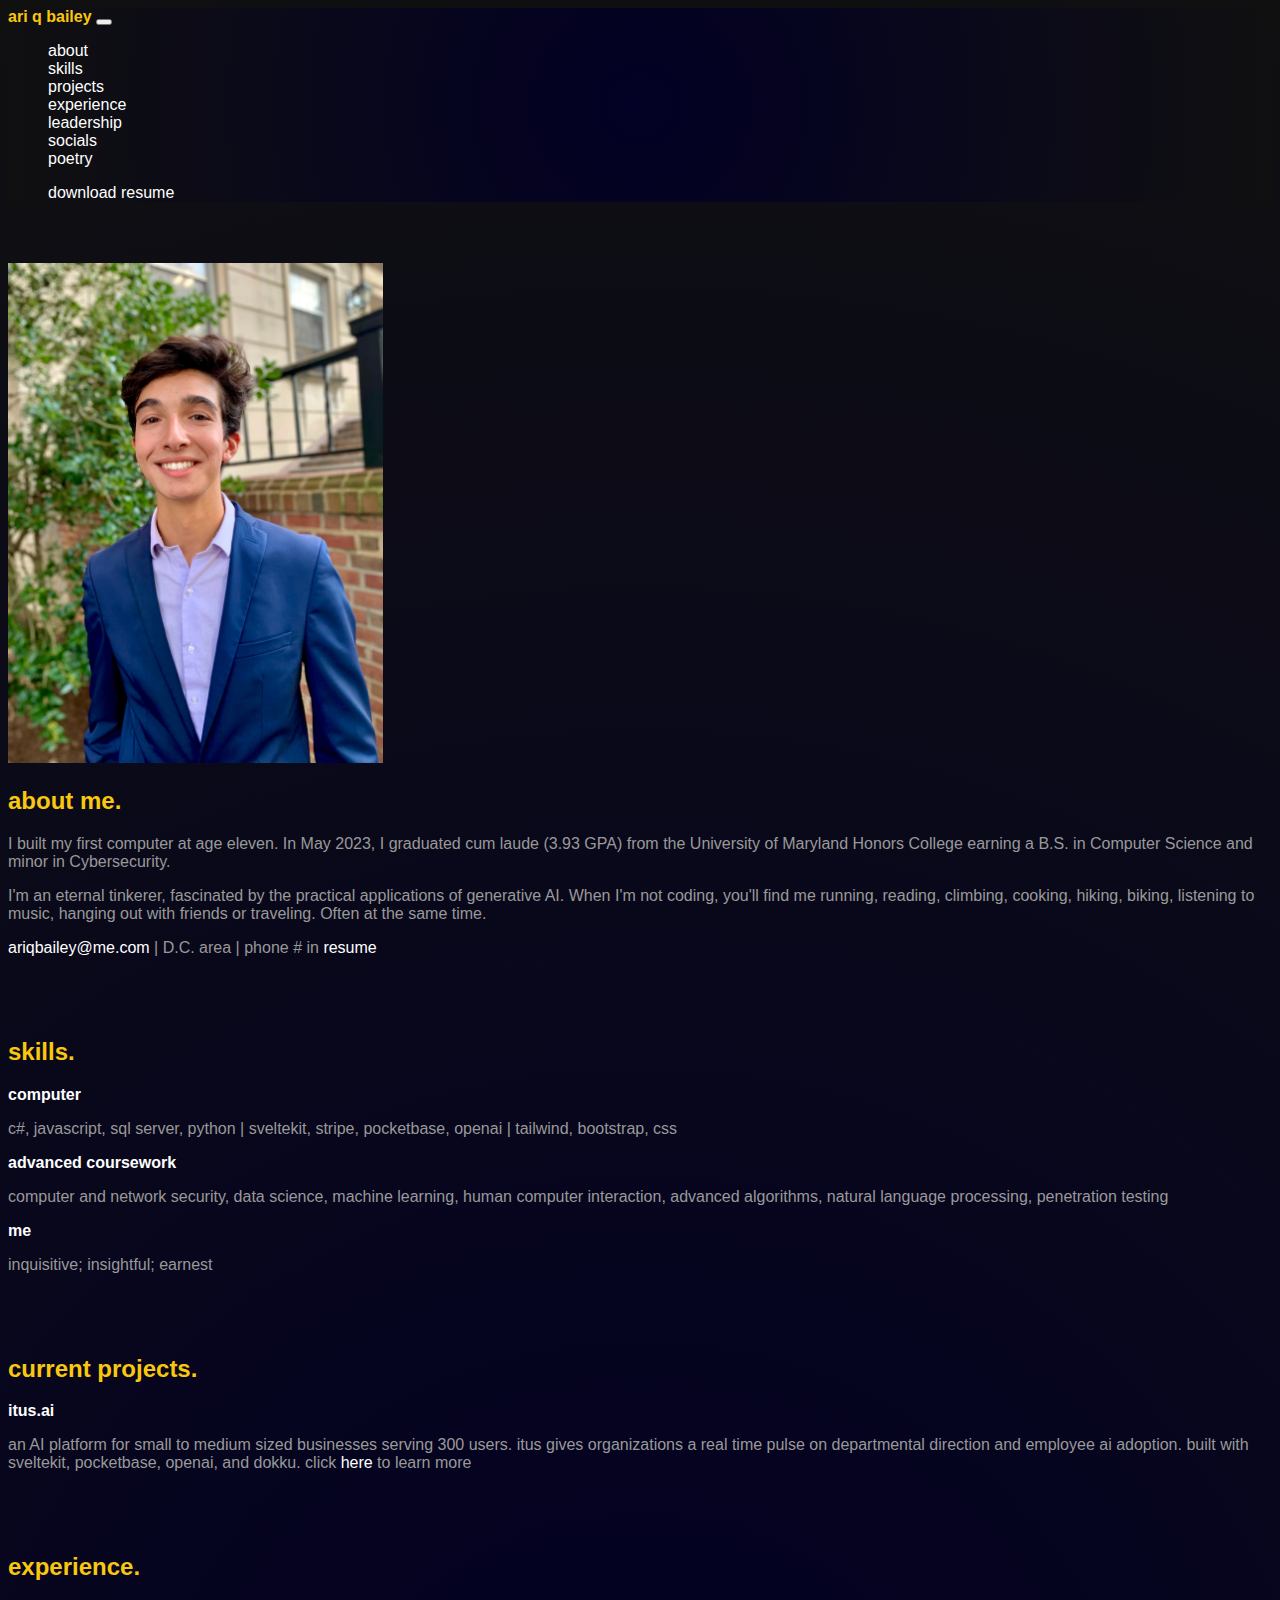
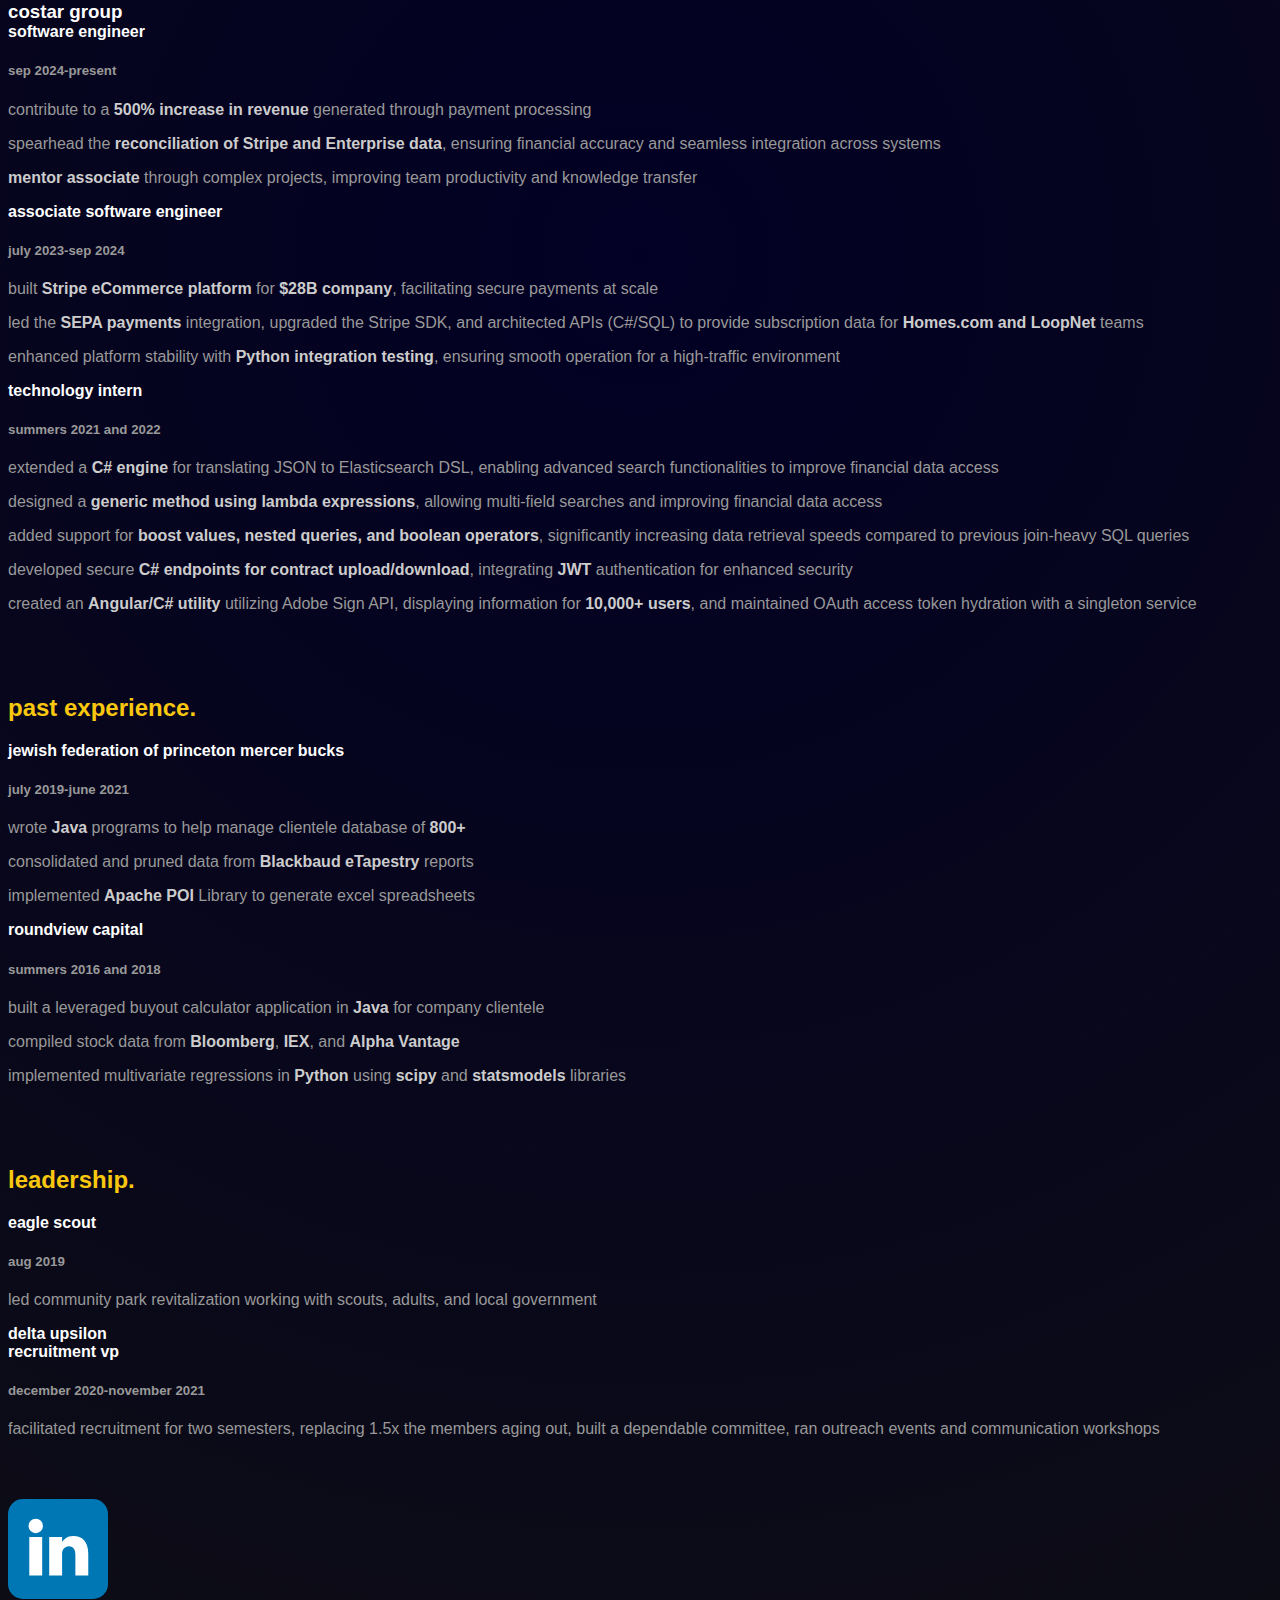
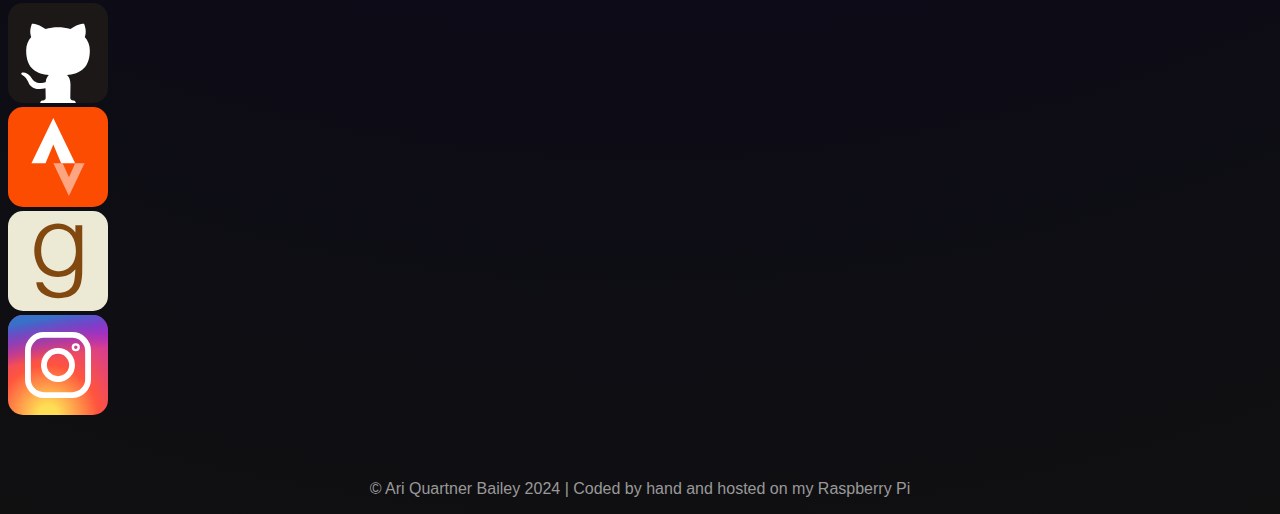
==== commit 878f279f: "contd" ====
--- a/index.html
+++ b/index.html
@@ -43,7 +43,6 @@
                         <li class="py-2"><a class="px-4 fs-5" href="#skills" onclick="collapseNavbar()">skills</a></li>
                         <li class="py-2"><a class="px-4 fs-5" href="#projects" onclick="collapseNavbar()">projects</a></li>
                         <li class="py-2"><a class="px-4 fs-5" href="#cv" onclick="collapseNavbar()">experience</a></li>
-                        <li class="py-2"><a class="px-4 fs-5" href="#past" onclick="collapseNavbar()">past experience</a></li>
                         <li class="py-2"><a class="px-4 fs-5" href="#leadership" onclick="collapseNavbar()">leadership</a></li>
                         <li class="py-2"><a class="px-4 fs-5" href="#socials" onclick="collapseNavbar()">socials</a></li>
                         <li class="py-2"><a class="px-4 fs-5" href="/poetry/index.html" onclick="collapseNavbar()">poetry</a></li>
@@ -150,7 +149,6 @@
                     </div>
                     <div class="row py-4 pt-1">
                         <div class="col-md-3 pt-2">
-                            <h3 class="text-start text-md-end">costar group</h3>
                             <h4 class="text-start text-md-end">associate software engineer</h4>
                             <h5 class="text-start text-md-end">july 2023-sep 2024</h5>
                         </div>
@@ -162,7 +160,6 @@
                     </div>
                     <div class="row py-3 pt-1">
                         <div class="col-md-3 pt-2">
-                            <h3 class="text-start text-md-end">costar group</h3>
                             <h4 class="text-start text-md-end">technology intern</h4>
                             <h5 class="text-start text-md-end">summers 2021 and 2022</h5>
                         </div>
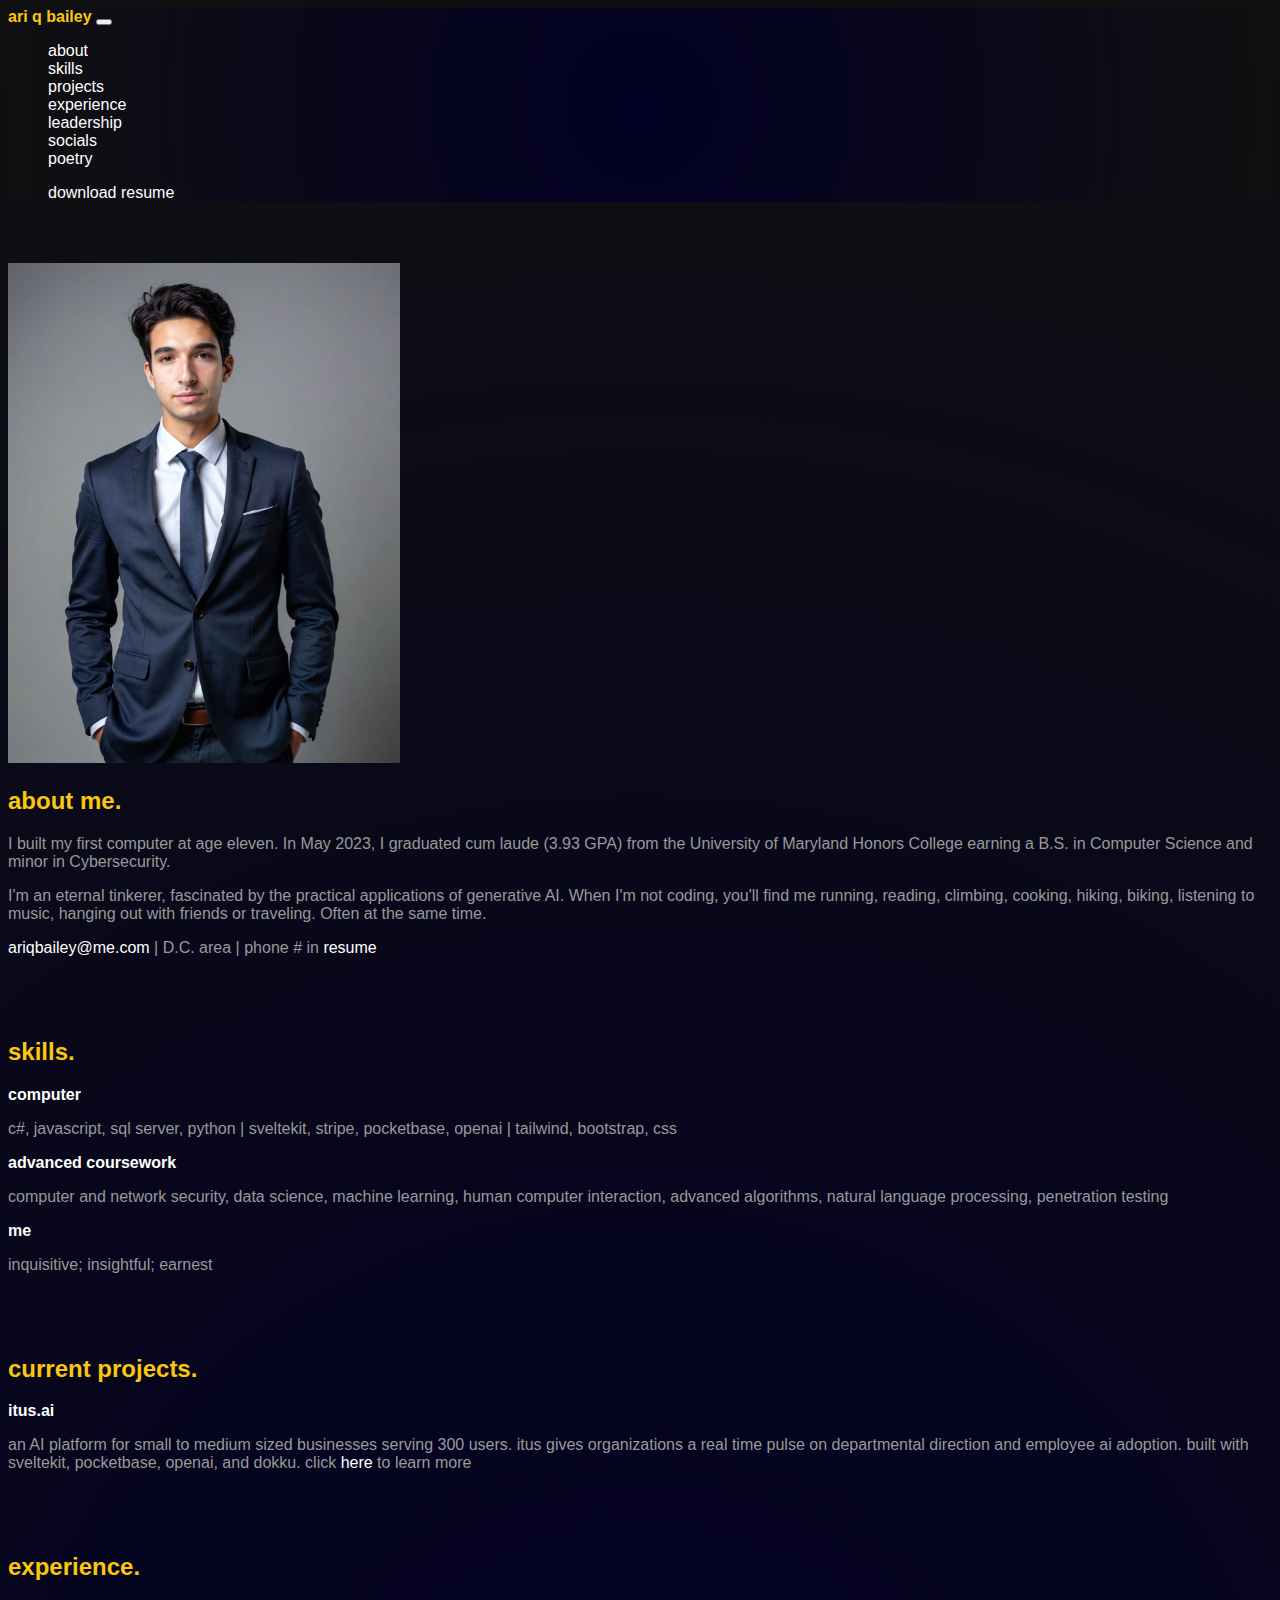
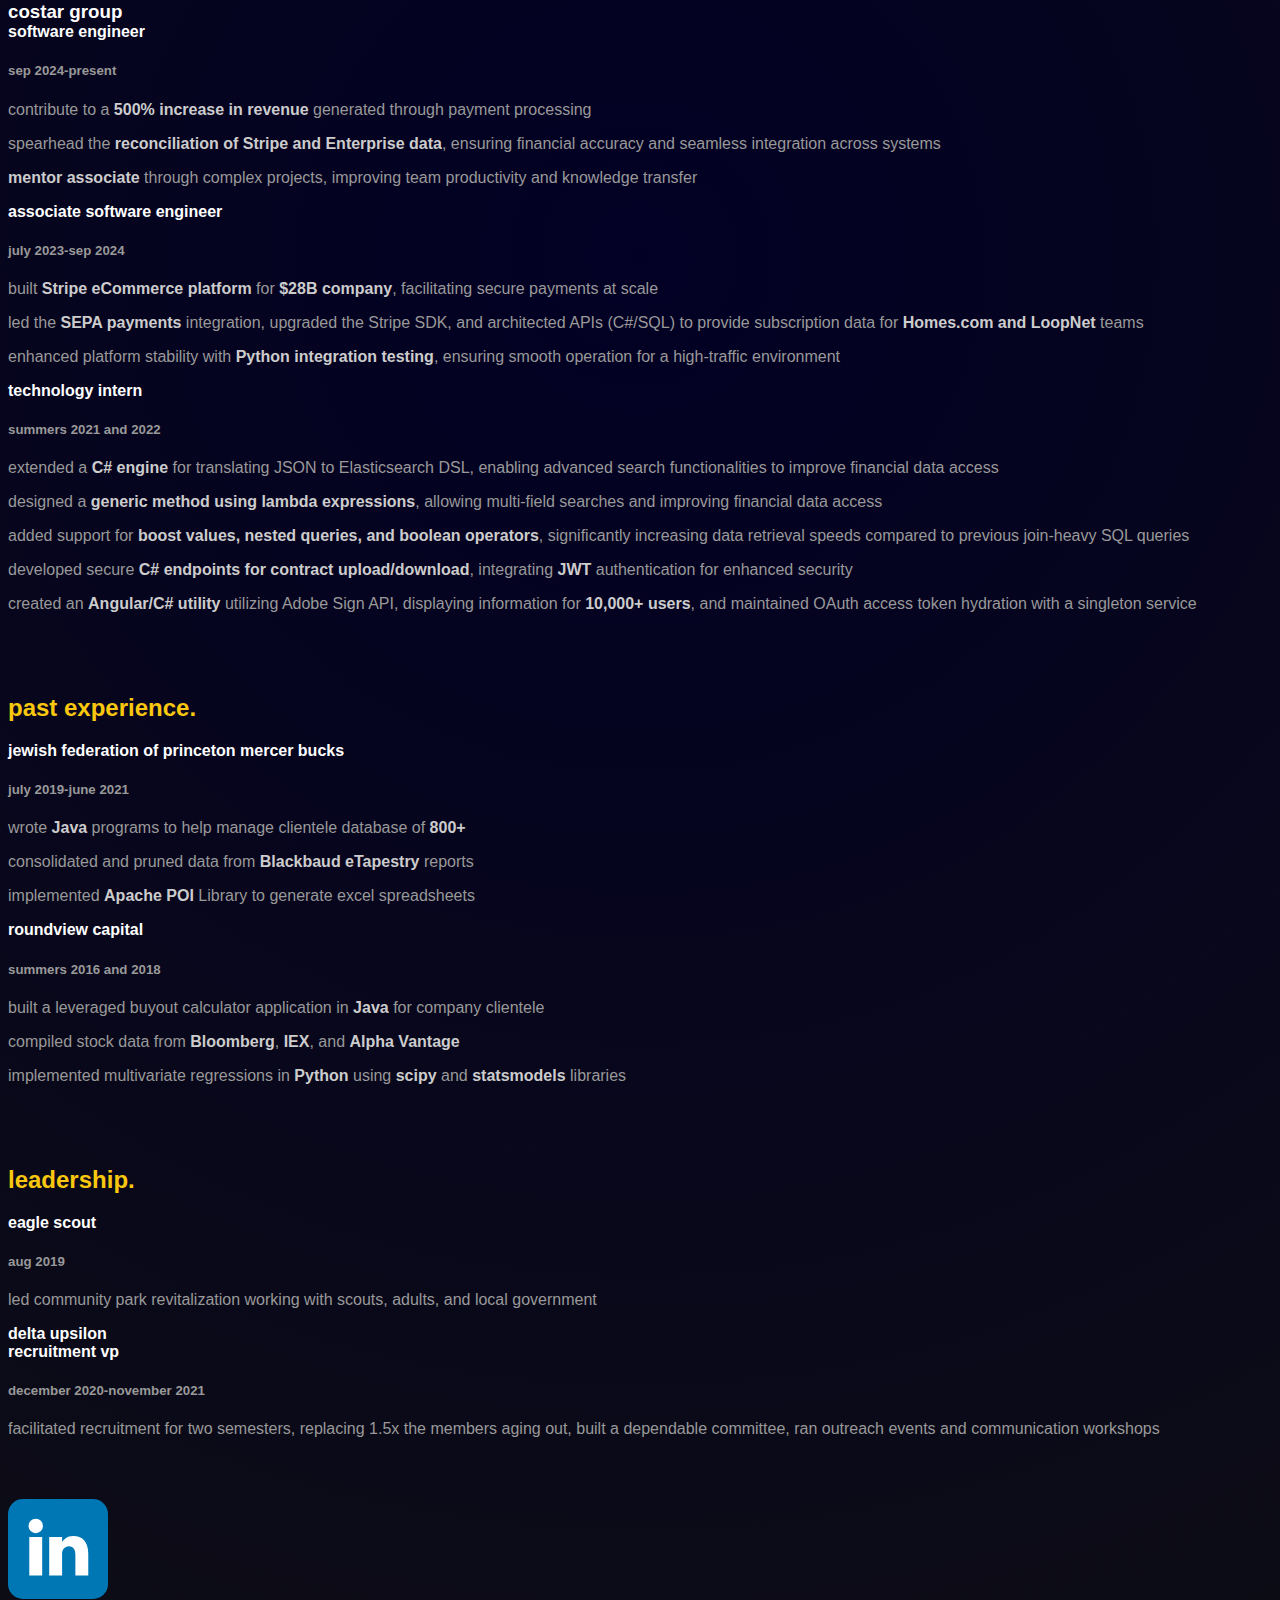
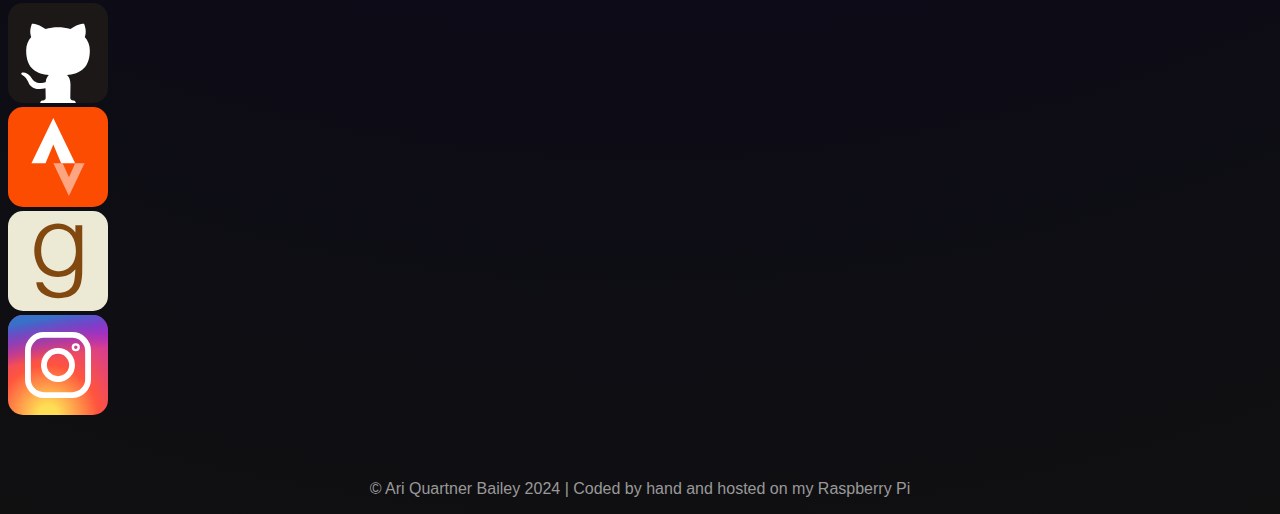
==== commit 3ae3b388: "fix button color, new pics" ====
--- a/index.html
+++ b/index.html
@@ -47,9 +47,9 @@
                         <li class="py-2"><a class="px-4 fs-5" href="#socials" onclick="collapseNavbar()">socials</a></li>
                         <li class="py-2"><a class="px-4 fs-5" href="/poetry/index.html" onclick="collapseNavbar()">poetry</a></li>
                     </ul>
-                    <ul class="navbar-nav text-center download-resume py-2 py-xl-1">
+                    <ul class="navbar-nav text-center download-resume py-2 py-xl-1" onmouseover="borderHover()">
                         <li class="py-2 fs-5 justify-content-md-center">
-                            <a class="download-resume p-2 border border-3 text-center" href="assets/Ari Bailey Resume Feb 24 2024.pdf" download>
+                            <a id="downloadResume" class="download-resume p-2 border border-3 text-center" href="assets/Ari Bailey Resume Feb 24 2024.pdf" download>
                                 download resume
                             </a>
                         </li>
@@ -61,7 +61,7 @@
                 <section id="about" class="row py-3">
                     <div class="col-md-4 text-center">
                         <div class="d-inline-flex p-md-3">
-                            <img src="assets/portrait-sep-2019-2.jpg" class="img-fluid img-max border border-3">
+                            <img src="assets/portrait oct 2024 2.jpg" class="img-fluid img-max border border-3">
                         </div>
                     </div>
                     <div class="col-md-8 pt-2 align-self-center">
@@ -79,7 +79,7 @@
                         </div>
                     </div>
                     <div class="row py-3 pt-1">
-                        <div class="col-md-3 align-self-center">
+                        <div class="col-md-3 pt-1">
                             <h4 class="text-start text-md-end">computer</h4>
                         </div>
                         <div class="col-md-9 align-self-center">
@@ -89,7 +89,7 @@
                         </div>
                     </div>
                     <div class="row py-3"> 
-                        <div class="col-md-3 align-self-center">
+                        <div class="col-md-3 pt-1">
                             <h4 class="text-start text-md-end">advanced coursework</h4>
                         </div>
                         <div class="col-md-9 align-self-center">
@@ -97,7 +97,7 @@
                         </div>
                     </div>
                     <div class="row py-3">
-                        <div class="col-md-3 align-self-center">
+                        <div class="col-md-3 pt-1">
                             <h4 class="text-start text-md-end">me</h4>
                         </div>
                         <div class="col-md-9 align-self-center">
@@ -117,7 +117,7 @@
                             <h4 class="text-start text-md-end"><a href="https://itus.ai" target="_blank">itus.ai</a></h4>
                         </div>
                         <div class="col-md-9 align-self-center">
-                            <p class="fs-5 m-0">
+                            <p class="fs-5 m-0 pt-1">
                                 an AI platform for small to medium sized businesses serving 300 users. itus gives organizations a real time pulse on departmental direction and employee ai adoption. built with sveltekit, pocketbase, openai, and dokku. click <a href="https://itus.ai" target="_blank">here</a> to learn more
                             </p>
                         </div>
@@ -137,7 +137,7 @@
                         </div>
                     </div>
                     <div class="row py-4 pt-1">
-                        <div class="col-md-3 pt-2">
+                        <div class="col-md-3 pt-1">
                             <h4 class="text-start text-md-end">software engineer</h4>
                             <h5 class="text-start text-md-end">sep 2024-present</h5>
                         </div>
@@ -148,7 +148,7 @@
                         </div>
                     </div>
                     <div class="row py-4 pt-1">
-                        <div class="col-md-3 pt-2">
+                        <div class="col-md-3 pt-1">
                             <h4 class="text-start text-md-end">associate software engineer</h4>
                             <h5 class="text-start text-md-end">july 2023-sep 2024</h5>
                         </div>
@@ -159,7 +159,7 @@
                         </div>
                     </div>
                     <div class="row py-3 pt-1">
-                        <div class="col-md-3 pt-2">
+                        <div class="col-md-3 pt-1">
                             <h4 class="text-start text-md-end">technology intern</h4>
                             <h5 class="text-start text-md-end">summers 2021 and 2022</h5>
                         </div>
@@ -180,7 +180,7 @@
                         </div>
                     </div>
                     <div class="row py-3">
-                        <div class="col-md-3 pt-2">
+                        <div class="col-md-3 pt-1">
                             <h4 class="text-start text-md-end">jewish federation of princeton mercer bucks</h4>
                             <h5 class="text-start text-md-end">july 2019-june 2021</h5>
                         </div>
@@ -191,7 +191,7 @@
                         </div>
                     </div>
                     <div class="row py-3">
-                        <div class="col-md-3 pt-2">
+                        <div class="col-md-3 pt-1">
                             <h4 class="text-start text-md-end">roundview capital</h4>
                             <h5 class="text-start text-md-end">summers 2016 and 2018</h5>
                         </div>
@@ -210,27 +210,27 @@
                         </div>
                     </div>
                     <div class="row py-3">
-                        <div class="col-md-3 pt-2">
+                        <div class="col-md-3 pt-1">
                             <h4 class="text-start text-md-end">eagle scout</h4>
                             <h5 class="text-start text-md-end">aug 2019</h5>
                         </div>
-                        <div class="col-md-9 align-self-center">
+                        <div class="col-md-9">
                             <p class="fs-5 m-0 py-1">led community park revitalization working with scouts, adults, and local government</p>
                         </div>
                     </div>
                     <div class="row py-3">
-                        <div class="col-md-3 pt-2">
+                        <div class="col-md-3 pt-1">
                             <h4 class="text-start text-md-end">delta upsilon</h4>
                             <h4 class="text-start text-md-end">recruitment vp</h4>
                             <h5 class="text-start text-md-end">december 2020-november 2021</h5>
                         </div>
-                        <div class="col-md-9 align-self-center">
+                        <div class="col-md-9">
                             <p class="fs-5 m-0 py-1">facilitated recruitment for two semesters, replacing 1.5x the members aging out, built a dependable
                                 committee, ran outreach events and communication workshops</p>
                         </div>
                     </div>
                 </section>
-                <section id="socials" class="container-md">
+                <section id="socials" class="container-md py-3">
                     <div class="row text-center">
                         <div class="col">
                             <a href="https://linkedin.com/in/ariqbailey" target="_blank" id="">
@@ -276,6 +276,10 @@
                 const collapseNavbar = () => {
                     document.getElementById("toggleMobileMenu").className = 'navbar-collapse justify-content-between collapse hide';
                 }
+
+                const borderHover = () => {
+                    document.getElementById("downloadResume").className += "border-warning"
+                }
             </script>
         </div>
     </body>
--- a/main.css
+++ b/main.css
@@ -90,6 +90,10 @@
     color: var(--main-text-accent) !important;
 }
 
+#downloadResume:hover {
+    border-color: var(--main-text-accent) !important;
+}
+
 .download-resume {
     flex-shrink: 0;
 }
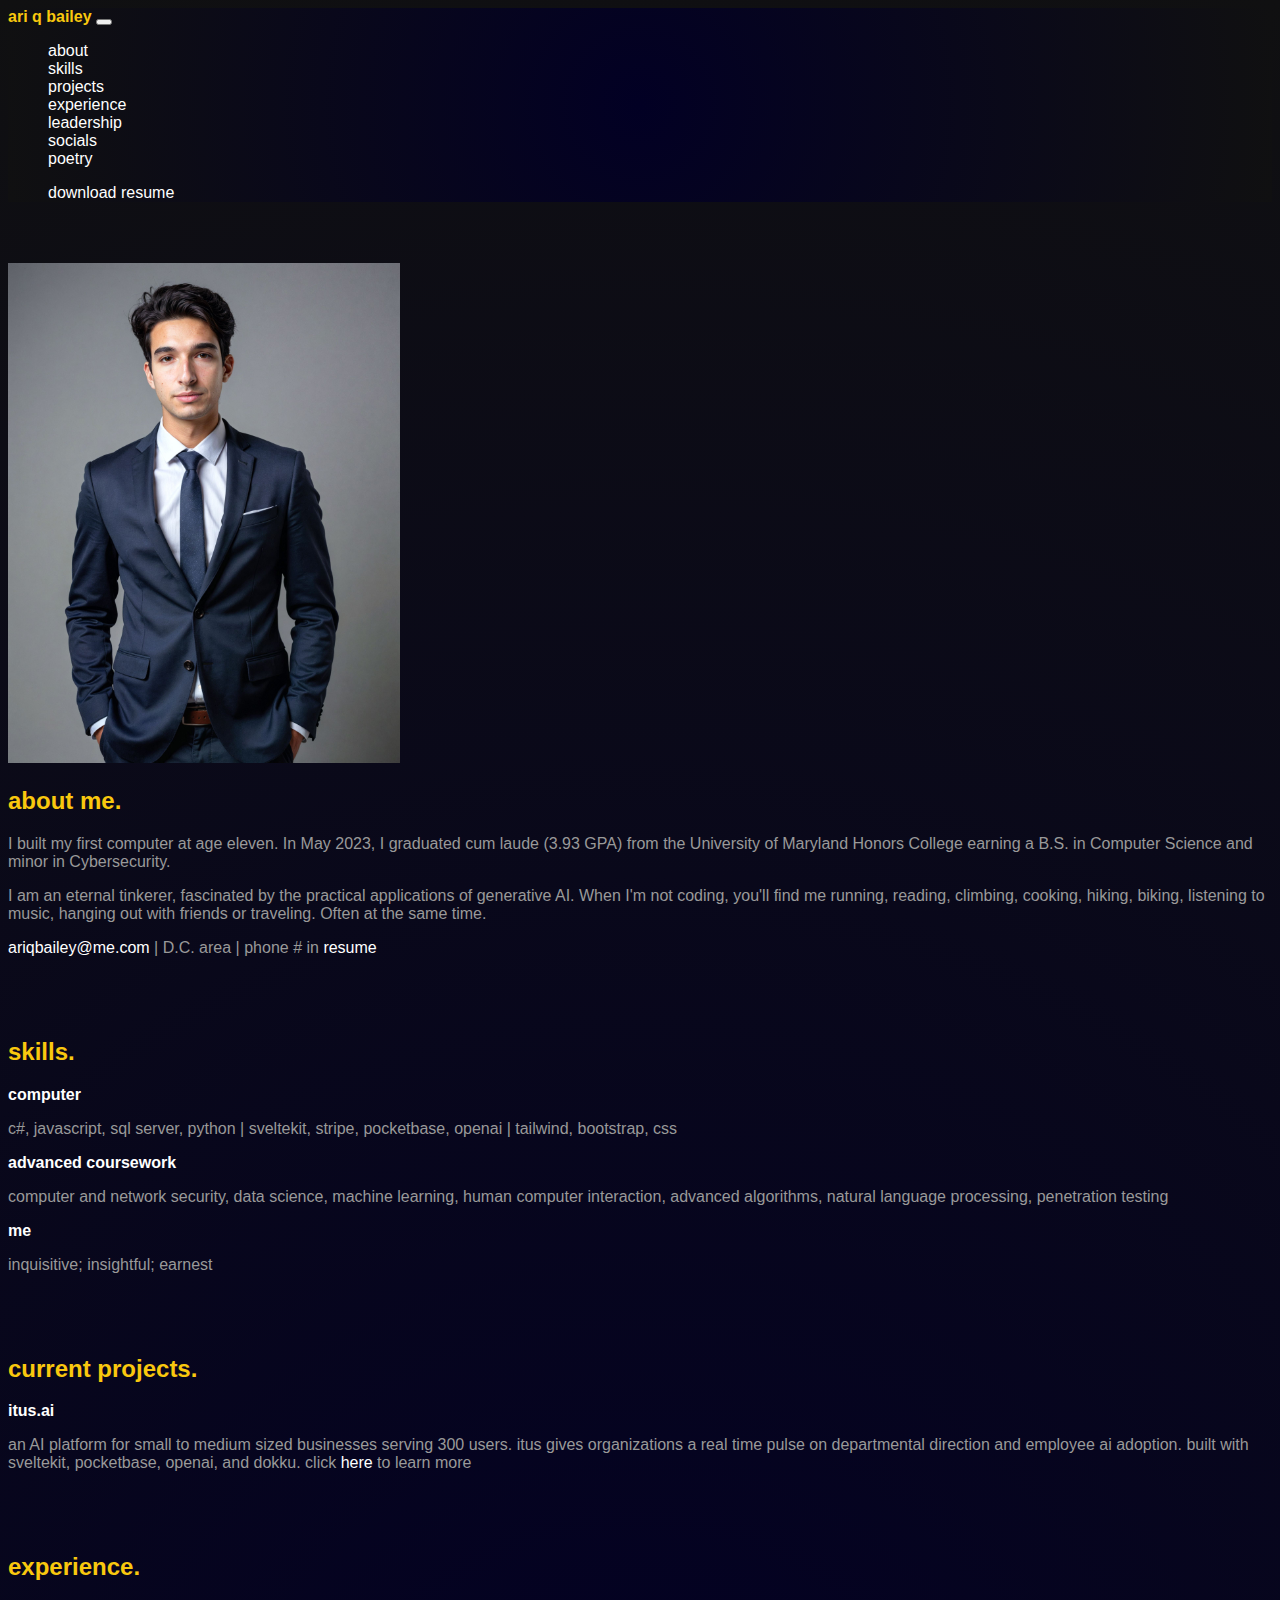
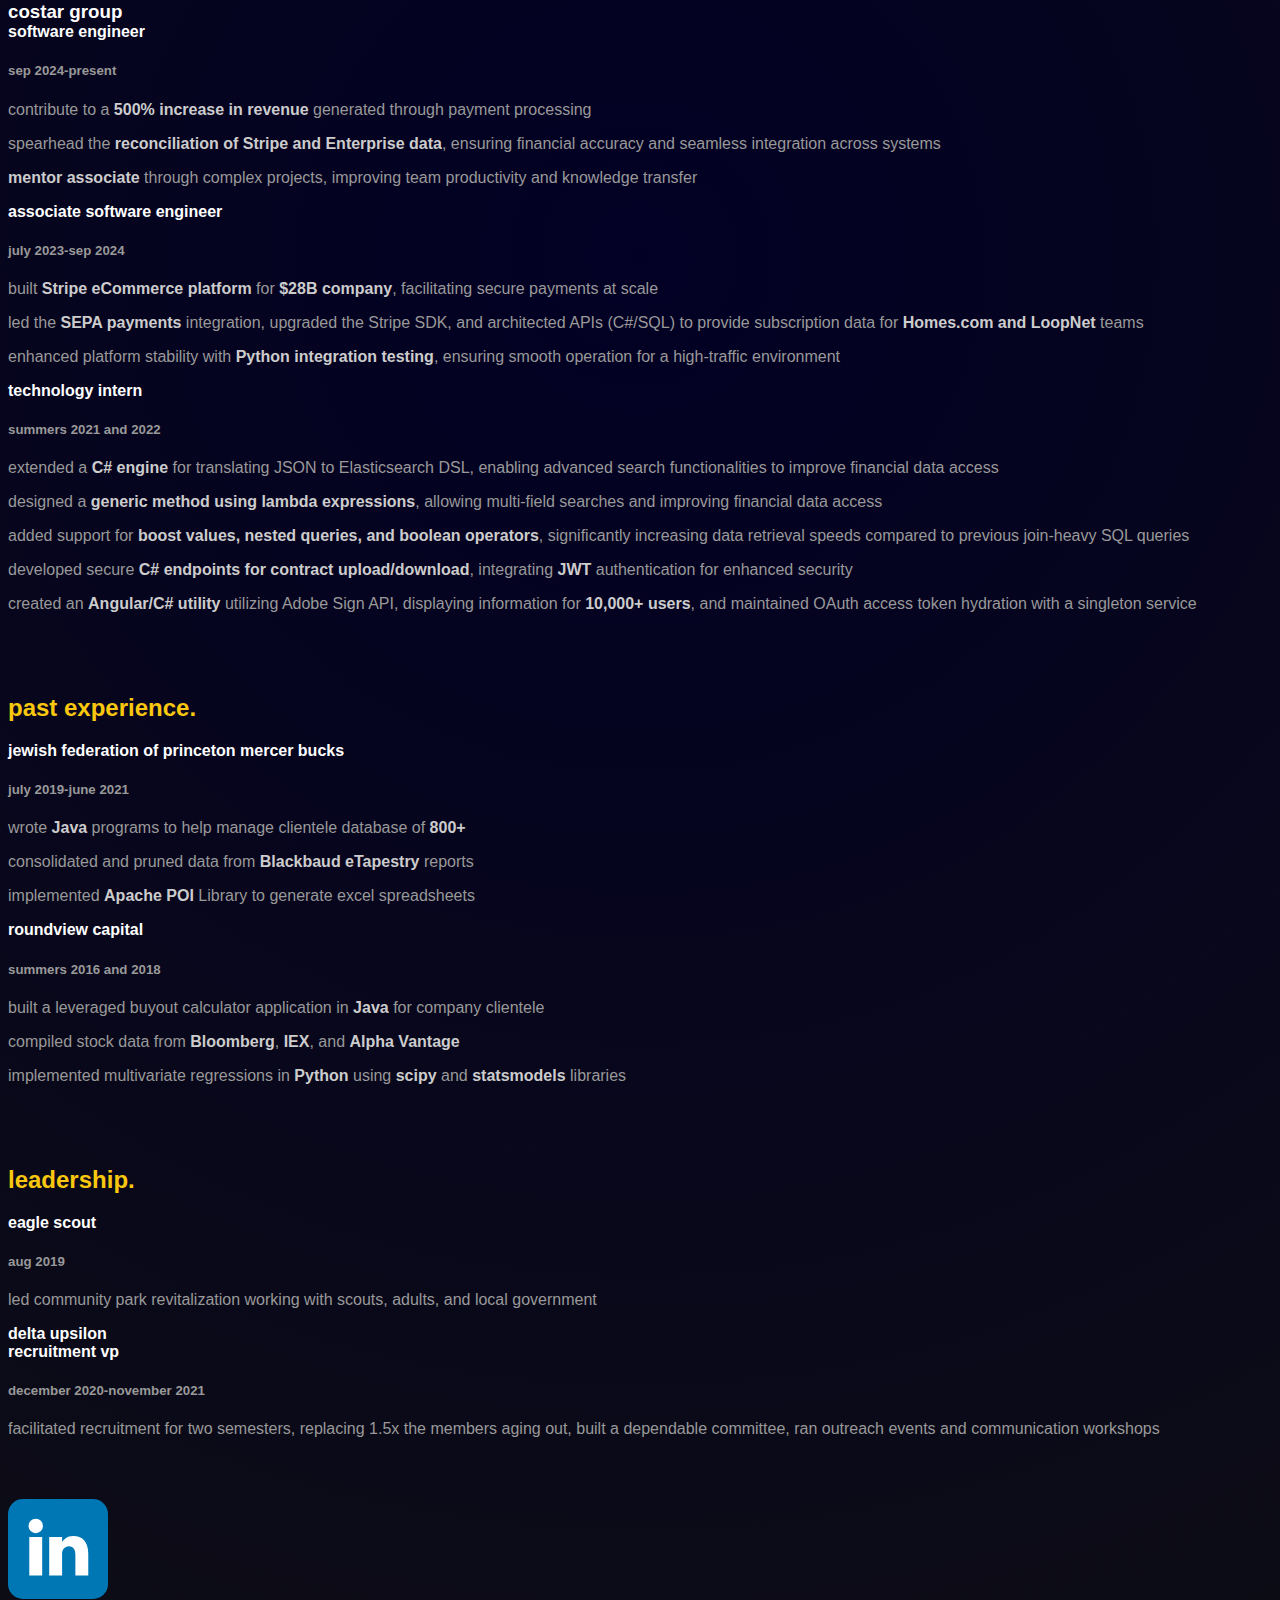
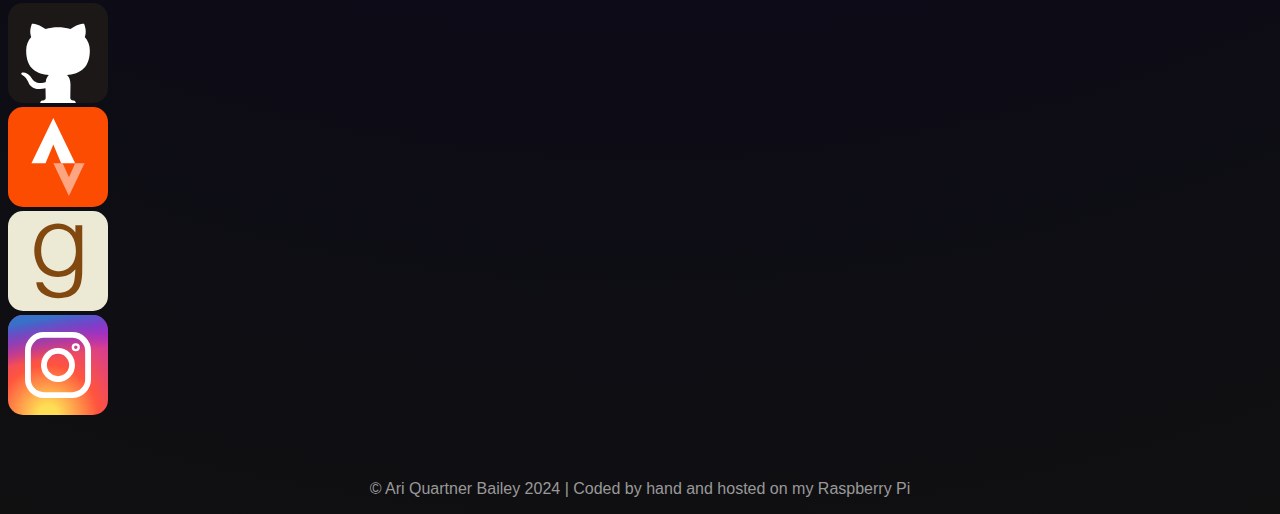
==== commit 54b663e1: "tweak bio" ====
--- a/index.html
+++ b/index.html
@@ -49,7 +49,7 @@
                     </ul>
                     <ul class="navbar-nav text-center download-resume py-2 py-xl-1" onmouseover="borderHover()">
                         <li class="py-2 fs-5 justify-content-md-center">
-                            <a id="downloadResume" class="download-resume p-2 border border-3 text-center" href="assets/Ari Bailey Resume Feb 24 2024.pdf" download>
+                            <a id="downloadResume" class="download-resume p-2 border border-3 text-center" href="assets/Ari Bailey Resume Nov 2024.pdf" download>
                                 download resume
                             </a>
                         </li>
@@ -67,8 +67,8 @@
                     <div class="col-md-8 pt-2 align-self-center">
                         <h2 class="">about me.</h2>
                         <p class="fs-5">I built my first computer at age eleven. In May 2023, I graduated cum laude (3.93 GPA) from the University of Maryland Honors College earning a B.S. in Computer Science and minor in Cybersecurity. </p>
-                        <p class="fs-5">I'm an eternal tinkerer, fascinated by the practical applications of generative AI. When I'm not coding, you'll find me running, reading, climbing, cooking, hiking, biking, listening to music, hanging out with friends or traveling. Often at the same time.</p>
-                        <p class="fs-5"><a href="mailto:ariqbailey@me.com" id="">ariqbailey@me.com</a> | D.C. area | phone # in <a class="fs-4" href="assets/Ari Bailey Resume Feb 24 2024.pdf" target="_blank">resume</a></p>
+                        <p class="fs-5">I am an eternal tinkerer, fascinated by the practical applications of generative AI. When I'm not coding, you'll find me running, reading, climbing, cooking, hiking, biking, listening to music, hanging out with friends or traveling. Often at the same time.</p>
+                        <p class="fs-5"><a href="mailto:ariqbailey@me.com" id="">ariqbailey@me.com</a> | D.C. area | phone # in <a class="fs-4" href="assets/Ari Bailey Resume Nov 2024.pdf" target="_blank">resume</a></p>
                     </div>
                 </section>
                 <section id="skills" class="py-3">
